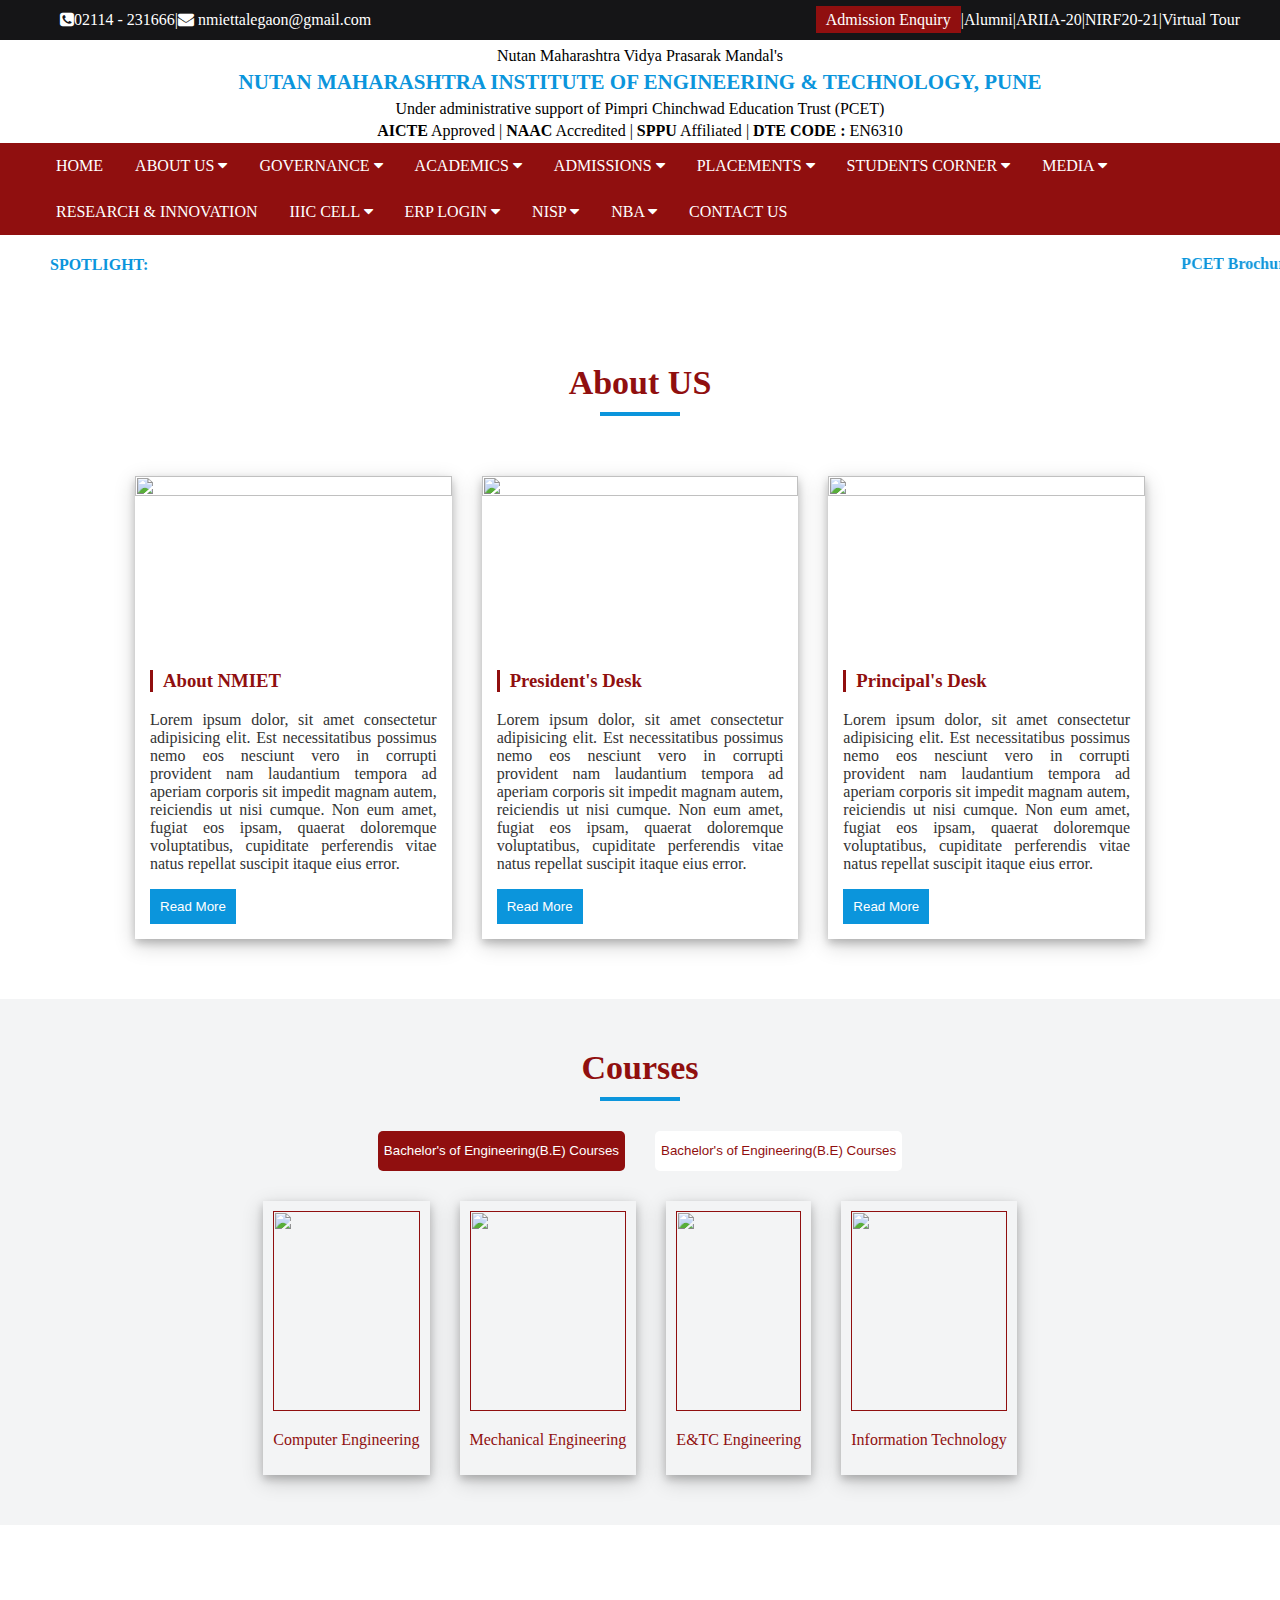
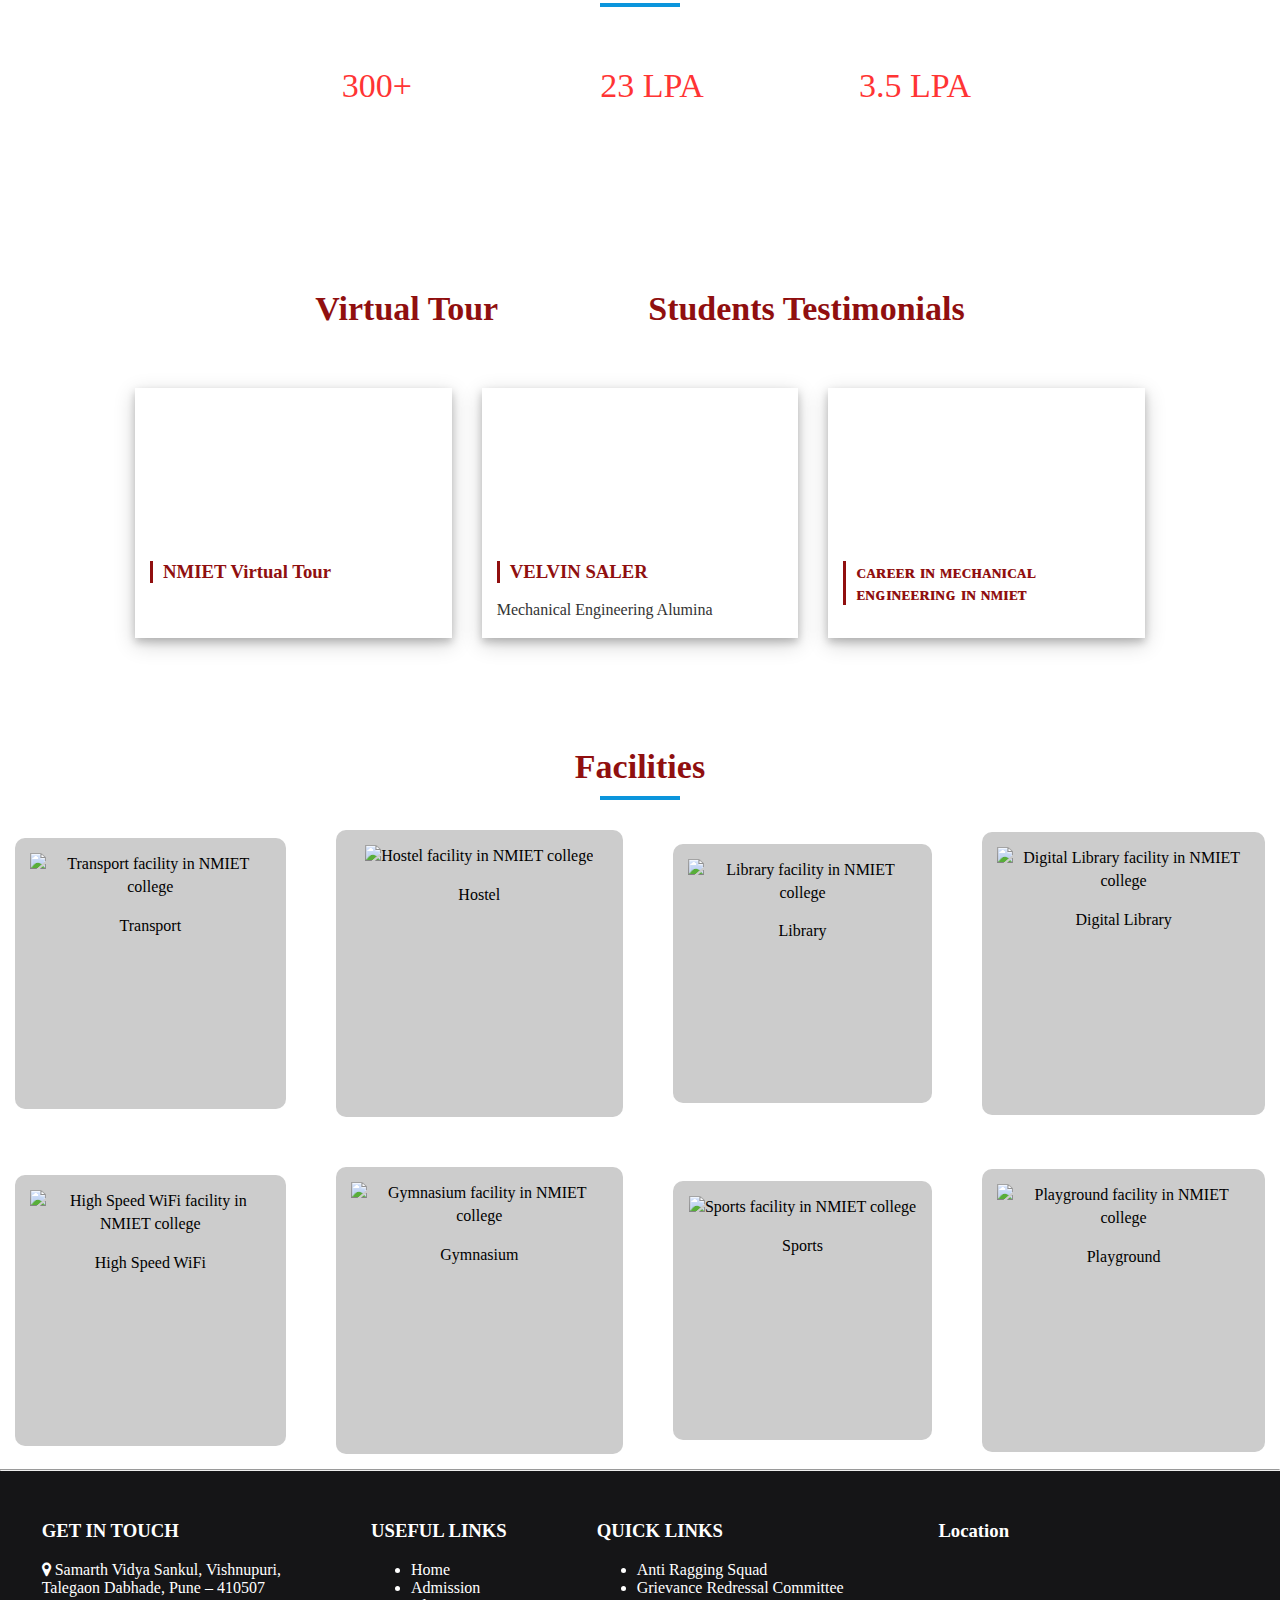
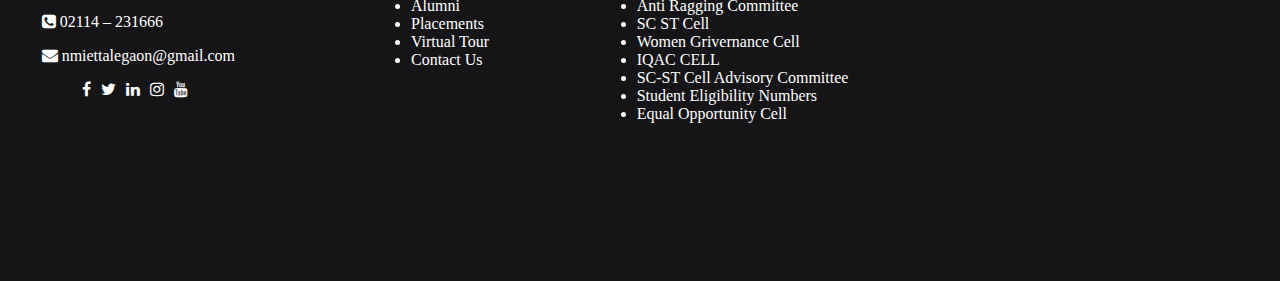
==== index.html @ 2143d123 "Update and rename NMIET.html to index.html" ====
<!DOCTYPE html>
<html lang="en">
<head>
    <meta charset="UTF-8">
    <meta name="viewport" content="width=device-width, initial-scale=1.0">
    <title>NMIET</title>
    <link rel="stylesheet" href="https://cdnjs.cloudflare.com/ajax/libs/font-awesome/4.7.0/css/font-awesome.min.css">
    <link rel="stylesheet" href="NMIET.css">
</head>
<body>
                    <!-- HEADER STRIP -->
    <!-- ---------------------------------------------- -->
    <header class="header">
        <div class="head_1">
            <a href="#"> <i class="fa fa-phone-square" style="font-size:16px"><span>02114 - 231666 </span>  </i> </a>
                    <span>| </span> 
            <a href="#"><i class="fa fa-envelope" style="font-size:16px"> <span> nmiettalegaon@gmail.com </span></i></a>
        </div>
        <div class="head_2" >
            <span><a href="#" class="blink"  style="font-size: 16px; ">Admission Enquiry  </a></span>
                        <span>|</span>
            <a class="link" href="#" style="font-size: 16px;">   Alumni</a>
                        <span>|</span>
            <a class="link" href="#" style="font-size: 16px;">  ARIIA-20 </a>
                        <span>|</span>
            <a class="link" href="#" style="font-size: 16px;">  NIRF20-21 </a>
                        <span>|</span>
            <a class="link" href="#" style="font-size: 16px;">  Virtual Tour</a>
        </div>
    
    </header>

                    <!-- HEAD CONTAINER -->
    <!-- ------------------------------------------- -->
    <div class="container">
        <div class="logo_1">
            <a href="#"><img src="images/nmiet_logo_1.jpg" alt=""></a>
        </div>

        <div class="content" align="center">
            <div>
                <span class="span1">Nutan Maharashtra Vidya Prasarak Mandal's</span>
            </div>
            
            <div>
                <span class="span2">NUTAN MAHARASHTRA INSTITUTE OF ENGINEERING & TECHNOLOGY, PUNE</span>
            </div>
           
            <div>
                <span class="span3">Under administrative support of Pimpri Chinchwad Education Trust (PCET)</span>
            </div>
            <div class="span4">
                <span><strong>AICTE</strong> Approved</span> | <span><strong>NAAC</strong> Accredited</span> | <span><strong>SPPU</strong> Affiliated</span> | <span><strong>DTE CODE :</strong> EN6310</span>
            </div>
        </div>
        <div class="logo_2">
            <a href="#"><img src="images/nmiet_logo_2.jpg" alt=""></a>
        </div>
    </div>

                    <!-- NAVBAR -->
    <!-- ------------------------------------------ -->
    <div class="navbar">
        <a href="#">HOME</a>
        <div class="dropdown">
            <button class="dropbtn">ABOUT US
                <i class=" fa fa-caret-down"></i>
            </button>

            <div class="dropdown-content">
                <a href="#">VISION & MISSION</a>
                <a href="#">NMVPM TRUST</a>
                <a href="#">PCET TRUST</a>
                <a href="#">AWARDS</a>
            </div>
        </div>

        <div class="dropdown">
            <button class="dropbtn">GOVERNANCE
                <i class=" fa fa-caret-down"></i>
            </button>

            <div class="dropdown-content">
                <a href="#">GOVERNING COUNCIL</a>
                <a href="#">EXECUTIVE COMMITTEE</a>
                <a href="#">STUDENT GRIEVANCE FORM</a>
                <a href="#">MANDATORY DISCLOSURE</a>
                <a href="#">BALANCE SHEET</a>
                <a href="#">GRIEVANCE REDRESSAL COMMITTEE</a>
                <a href="#">WOMEN GRIEVANCE REDRESSAL COMMITTEE</a>
                <a href="#">ANTI RAGGING SQUAD</a>
                <a href="#">SC ST CELL</a>
                <a href="#">INTERNAL COMPLAINT COMMITTE</a>
            </div>
        </div>


        <div class="dropdown">
            <button class="dropbtn">ACADEMICS
                <i class=" fa fa-caret-down"></i>
            </button>

            <div class="dropdown-content">
                <a href="#">FIRST YEAR ENGINEERING</a>
                <a href="#">COMPUTER ENGINEERING</a>
                <a href="#">ELECTRONICS & TELECOMMUNICATION ENGINEERING</a>
                <a href="#">INFORMATION TECHNOLOGY ENGINEERING</a>
                <a href="#">MECHANICAL ENGINEERING</a>
                <a href="#">B.VOC COURSES</a>
                <a href="#">PROGRAM OUTCOME</a>
            </div>
        </div>

        <div class="dropdown">
            <button class="dropbtn">ADMISSIONS
                <i class=" fa fa-caret-down"></i>
            </button>

            <div class="dropdown-content">
                <a href="#">ADMISSION NOTIFICATION 23-24</a>
                <a href="#">COURSES OFFERED</a>
                <a href="#">ELIGIBILITY CRITERIA</a>
                <a href="#">FEE STRUCTURE</a>
                <a href="#">CUT OFF</a>
                <a href="#">DOCUMENT REQUIRED</a>
            </div>
        </div>

        <div class="dropdown">
            <button class="dropbtn">PLACEMENTS
                <i class=" fa fa-caret-down"></i>
            </button>

            <div class="dropdown-content">
                <a href="#">PCET'S & NUTAN'S CENTRAL T & P CELL</a>
                <a href="#">TPO DESK</a>
                <a href="#">TRAINING</a>
                <a href="#">PLACEMENT STATICS</a>
                <a href="#">INDUSTRY REQUIREMENTS FORM</a>
                <a href="#">PLACED STUDENTS</a>
                <a href="#">CAMPUS PLACEMENTS DRIVE</a>
                <a href="#">OUR RECRUTERS</a>
            </div>
        </div>





        <div class="dropdown">
            <button class="dropbtn">STUDENTS CORNER
                <i class=" fa fa-caret-down"></i>
            </button>

            <div class="dropdown-content">
                <a href="#">LIBRARY</a>
            </div>
        </div>

        
        <div class="dropdown">
            <button class="dropbtn">MEDIA
                <i class=" fa fa-caret-down"></i>
            </button>

            <div class="dropdown-content">
                <a href="#">NEWSPAPER</a>
                <a href="#">YOUTUBE</a>
            </div>
        </div>
        
        <a href="#">RESEARCH & INNOVATION</a>

        <div class="dropdown">
            <button class="dropbtn">IIIC CELL
                <i class=" fa fa-caret-down"></i>
            </button>

            <div class="dropdown-content">
                <a href="#">III PANEL</a>
                <a href="#">MoU Drafts</a>
                <a href="#">OUR ASSOCIATES</a>
                <a href="#">III ACTIVITIES</a>
                <a href="#">PROJECTS AT INDUSTRY</a>
                <a href="#">INNOVATION AND BEST PRACTICES</a>
            </div>
        </div>
        <div class="dropdown">
            <button class="dropbtn">ERP LOGIN
                <i class=" fa fa-caret-down"></i>
            </button>

            <div class="dropdown-content">
                <a href="#">STUDENTS</a>
                <a href="#">STAFF</a>
            </div>
        </div>

        <div class="dropdown">
            <button class="dropbtn">NISP
                <i class=" fa fa-caret-down"></i>
            </button>

            <div class="dropdown-content">
                <a href="#">NISP COMMITTEE</a>
                <a href="#">NISP NOTIFICATION</a>
                <a href="#">NISP POLICY MANUAl</a>
                <a href="#">NISP MINUTES OF MEETING</a>
            </div>
        </div>
        
        <div class="dropdown">
            <button class="dropbtn">NBA
                <i class=" fa fa-caret-down"></i>
            </button>

            <div class="dropdown-content">
                <a href="#">CDC MEMBERS</a>
                <a href="#">G</a>
                <a href="#">CDC ATR</a>
                <a href="#">IQAC MOM</a>
                <a href="#">GB ATR</a>
            </div>
        </div>


        <a href="#">CONTACT US</a>
    </div>

                 <!-- MARQUEE SPOTLIGHT -->
<!-- --------------------------------------------- -->

    <div style="display: flex; background-color :white">
        <p>
            <h4 style="color:#0B95DC ; padding-left: 50px;">SPOTLIGHT: </h4>


            <marquee  style="padding-top: 20px; padding-right: 50px;" behavior="scroll" direction="left" onmouseover="this.stop();" onmouseout="this.start();"><a href="#instruct" style=" font-size: medium; text-decoration: none ;color: #0B95DC">        
                <a href="https://www.nmiet.edu.in/pdf/PCET-Brochure-2023-24.pdf" target="_blank"><strong>PCET Brochure</strong></a>
                &nbsp;&nbsp;&nbsp;&nbsp;&nbsp;&nbsp;&nbsp;&nbsp;&nbsp;&nbsp;

                <a href="https://web.classplusapp.com/newApp/login" target="_blank"><strong>PCET's NMIET MOCK CET</strong></a>
                &nbsp;&nbsp;&nbsp;&nbsp;&nbsp;&nbsp;&nbsp;&nbsp;&nbsp;&nbsp;

                <a href="https://www.nmiet.edu.in/images/techfiesta-2022-23.jpg" target="_blank"><strong>TECH-FIESTA 2K23 EVENT </strong></a>
                &nbsp;&nbsp;&nbsp;&nbsp;&nbsp;&nbsp;&nbsp;&nbsp;&nbsp;&nbsp;

                <a href="https://www.nmiet.edu.in/images/harshal-patil.png" target="_blank"><strong>Heartily Congratulations to Mr.Harshal Patil for being selected in German University for Masters </strong></a>
                &nbsp;&nbsp;&nbsp;&nbsp;&nbsp;&nbsp;&nbsp;&nbsp;&nbsp;&nbsp;

                <a href="https://www.nmiet.edu.in/images/National-level-Project-Competition-TECHCULT-2022.jpg" target="_blank"><strong>An Offline National level Project Competition TECHCULT 2022</strong></a>
                &nbsp;&nbsp;&nbsp;&nbsp;&nbsp;&nbsp;&nbsp;&nbsp;&nbsp;&nbsp;

                <a href="https://www.nmiet.edu.in/images/TECH-MANTHAN-2022.jpg" target="_blank"><strong>TECH-MANTHAN 2022 (Industry Institute Interaction Meet)</strong></a>

            
            </marquee>

        </p>
    </div>

                <!-- IMAGES SLIDER -->
<!-- -------------------------------------------------------- -->

    <div class="images">
        <img src="images/nmiet-slider-img-1.webp" alt="">
    </div>

                <!-- ABOUT US -->
<!-- -------------------------------------------------------- -->     

    <div class="about_us">
        <div class="title">
            <div class="heading">
                <b>About US</b>
            </div>
            <div class="border_bottom">
                <span></span>
            </div>
        </div>

        <div class="about_containers">
            <div class="cards">
                <div class="image">
                    <img src="images/nmiet-slider-img-1.webp" alt="">
                    <div class="text" >
                        <div class="heading">
                            <h3>About NMIET</h3>
                        </div>
                            
                        <p>Lorem ipsum dolor, sit amet consectetur adipisicing elit. Est necessitatibus possimus nemo eos nesciunt vero in corrupti provident nam laudantium tempora ad aperiam corporis sit impedit magnam autem, reiciendis ut nisi cumque. Non eum amet, fugiat eos ipsam, quaerat doloremque voluptatibus, cupiditate perferendis vitae natus repellat suscipit itaque eius error.</p>
                        <button>Read More</button>
                    </div>
                </div>

                <div class="image">
                    <img src="images/nmiet-president.jpg" alt="">
                    <div class="text"">
                        <div class="heading">
                            <h3>President's Desk</h3>
                        </div>
                            
                        <p>Lorem ipsum dolor, sit amet consectetur adipisicing elit. Est necessitatibus possimus nemo eos nesciunt vero in corrupti provident nam laudantium tempora ad aperiam corporis sit impedit magnam autem, reiciendis ut nisi cumque. Non eum amet, fugiat eos ipsam, quaerat doloremque voluptatibus, cupiditate perferendis vitae natus repellat suscipit itaque eius error.</p>
                        <button>Read More</button>
                    </div>               
                </div>

                <div class="image">
                    <img src="images/nmietprincipal.jpeg" alt="">
                    <div class="text" >
                        <div class="heading">
                            <h3>Principal's Desk</h3>
                        </div>
                            
                        <p>Lorem ipsum dolor, sit amet consectetur adipisicing elit. Est necessitatibus possimus nemo eos nesciunt vero in corrupti provident nam laudantium tempora ad aperiam corporis sit impedit magnam autem, reiciendis ut nisi cumque. Non eum amet, fugiat eos ipsam, quaerat doloremque voluptatibus, cupiditate perferendis vitae natus repellat suscipit itaque eius error.</p>
                        <button>Read More</button>
                    </div>            
                </div>
            </div>

        </div>

    </div>


        <!-- COURSES -->
<!-- -------------------------------------------- -->
    <div class="courses">
        <div class="title">
            <b>Courses</b>
        </div>
        <div class="border_bottom">
            <span></span>
        </div>
        <div class="button">
            <button class="button_1">Bachelor's of Engineering(B.E) Courses</button>
            <button class="button_2">Bachelor's of Engineering(B.E) Courses</button>
        </div>
        <div class="cards">
            <a href="" class="hover">
                <div class="text" align="center">
                    <img src="images/computer-icon.png" alt="">
                    <p>Computer Engineering</p>
                </div>
            </a>
            <a href="" class="hover">
                <div class="text" align="center">
                    <img src="images/2-mechanical-icon.png" alt="">
                    <p>Mechanical Engineering</p>
                </div>
            </a>
            <a href="" class="hover">
                <div class="text" align="center">
                    <img src="images/3-electronic-icon.png" alt="">
                    <p>E&TC Engineering </p>
                </div>
            </a>
            <a href="" class="hover">
                <div class="text" align="center">
                    <img src="images/4-information-icon.png" alt="">
                    <p>Information Technology</p>
                </div>
            </a>
        </div>
    </div>

<!-- PLACEMENT HIGHLIGHTS -->
    <div class="placement_high">
        
        <div class="title">
            <b>Placement Highlights</b>
        </div>
        <div class="border_bottom">
            <span></span>
        </div>
        <div class="cards">
            <div class="text" align="center">
                <header>300+</header>
                <p class="elaborate">Companies Visiting</p>
            </div>
            <div class="text" align="center">
                <header>23 LPA</header>
                <p class="elaborate">Highest Package</p>
            </div>
            <div class="text" align="center">
                <header>3.5 LPA</header>
                <p class="elaborate">Average Package</p>
            </div>
        </div>
    </div>

                <!-- TESTIMONIALS -->
<!-- -------------------------------------------------------- -->
    <div class="testimonials">
        <div class="head">
            <div class="title">
                <b>Virtual Tour</b>
            </div>
            <div class="title">
                <b>Students Testimonials</b>
            </div>
        </div>
    </div>

    <div class="test">
        <div class="about_containers">
            <div class="cards">
                <div class="image">
                    <iframe  src="https://www.youtube.com/embed/1NNucKwD9V4?si=ZCM3s6pSUTOWd6iO" title="YouTube video player" frameborder="0" allow="accelerometer; autoplay; clipboard-write; encrypted-media; gyroscope; picture-in-picture; web-share" allowfullscreen></iframe>
                    <div class="text">
                        <div class="heading">
                            <h3>NMIET Virtual Tour</h3>
                        </div>
                        <p> </p>
                    </div>
                </div>

                <div class="image">
                    <iframe  src="https://www.youtube.com/embed/1hKJH0PI90c?si=L-hlCdPHYJnVX1Yk" title="YouTube video player" frameborder="0" allow="accelerometer; autoplay; clipboard-write; encrypted-media; gyroscope; picture-in-picture; web-share" allowfullscreen></iframe>
                    <div class="text">
                        <div class="heading">
                            <h3>VELVIN SALER</h3>
                        </div>
                        
                        <p>Mechanical Engineering Alumina</p>
                    </div>               
                </div>

                <div class="image">
                    <iframe src="https://www.youtube.com/embed/WYD8uUyYRro?si=te3_QXjr8Thac1MV" title="YouTube video player" frameborder="0" allow="accelerometer; autoplay; clipboard-write; encrypted-media; gyroscope; picture-in-picture; web-share" allowfullscreen></iframe>
                    <div class="text">
                        <div class="heading">
                            <h3>ᴄᴀʀᴇᴇʀ ɪɴ ᴍᴇᴄʜᴀɴɪᴄᴀʟ ᴇɴɢɪɴᴇᴇʀɪɴɢ ɪɴ ɴᴍɪᴇᴛ</h3>
                        </div>
                    </div>            
                </div>
            </div>

        
    </div>



        <!-- FACILITIES -->
<!-- ----------------------------------------------------- -->
    <div class="facilities">
        <div class="title">
            <b>Facilities</b>
        </div>
        <div class="border_bottom">
            <span></span>
        </div>

        <div class="container">
            <div class="cards" align="center">
                <div class="text">
                    <img src="images/transportation_icon.png" class="img-responsive padd15" width="160px" height="160px" alt="Transport facility in NMIET college">
                    <p class="heading_h3h">Transport</p>
                </div>
            </div>
            <div class="cards" align="center">
                <div class="text">
                    <img src="images/hostel_icon.png" class="img-responsive padd15" width="160px" height="160px" alt="Hostel facility in NMIET college">
                    <p class="heading_h3h">Hostel</p>
                </div>
            </div>
            <div class="cards" align="center">
                <div class="text">
                    <img src="images/library_icon.png" class="img-responsive padd15" width="160px" height="160px" alt="Library facility in NMIET college">
                    <p class="heading_h3h">Library</p>
                </div>
            </div>
            <div class="cards" align="center">
                <div class="text">
                    <img src="images/digital_library_icon.png" class="img-responsive padd15" width="160px" height="160px" alt="Digital Library facility in NMIET college">
                    <p class="heading_h3h">Digital Library</p>
                </div>
            </div>
            <div class="cards" align="center">
                <div class="text">
                    <img src="images/high_speed_wifi_icon.png" class="img-responsive padd15" width="160px" height="160px" alt="High Speed WiFi facility in NMIET college">
                    <p class="heading_h3h">High Speed WiFi</p>
                </div>
            </div>
            <div class="cards" align="center">
                <div class="text">
                    <img src="images/gymnasium_icon.png" class="img-responsive padd15" width="160px" height="160px" alt="Gymnasium facility in NMIET college">
                    <p class="heading_h3h">Gymnasium</p>
                </div>
            </div>
            <div class="cards" align="center">
                <div class="text">
                    <img src="images/sports_icon.png" class="img-responsive padd15" width="160px" height="160px" alt="Sports facility in NMIET college">
                    <p class="heading_h3h">Sports</p>
                </div>
            </div>
            <div class="cards" align="center">
                <div class="text">
                    <img src="images/playground_icon.png" class="img-responsive padd15" width="160px" height="160px" alt="Playground facility in NMIET college">
                    <p class="heading_h3h">Playground</p>
                </div>
            </div>
        </div>
    </div>

    <hr class="divider">

<!-- ----------------------------------------------- -->
        <!-- LINKS -->
<!-- ----------------------------------------------- -->

<!-- <div class="footer_strip"></div> -->
	<!-- <footer> -->
		<div class="footer_container">
			<div class="row">			
								
				<div class="col">
					<h3 class="heading_h3">GET IN TOUCH</h3>
					<p><span class="fas fa map marker alt">	&#xf041;</span> Samarth Vidya Sankul, Vishnupuri, <br> Talegaon Dabhade, Pune – 410507</p>
					<p><span class="fa fa fa-phone-square"></span> <a href="tel:+91-7424080910">02114 – 231666</a></p>
					<p><span class="fa fa fa-envelope"></span> <a href="mailto:nmiettalegaon@gmail.com">nmiettalegaon@gmail.com</a></p>
					
					<ul class="social-network ">						
                        <li><a href="https://www.facebook.com/NMIETTalegaon/" target="_blank" class="icoFacebook title="Facebook"><i class="fa fa-facebook-f"></i></a></li>
                        <li><a href="https://twitter.com/NmietP" target="_blank" class="icoTwitter" title="Twitter"><i class="fa fa-twitter"></i></a></li>
                        <li><a href="https://www.linkedin.com/company/pcet-nmiet/" target="_blank" class="icoLinkedin" title="Linkedin"><i class="fa fa-linkedin"></i></a></li>
                        <li><a href="https://www.instagram.com/nmietpune/" target="_blank" class="icoInstagram" title="Instagram"><i class="fa fa-instagram"></i></a></li>
                        <li><a href="https://www.youtube.com/channel/UCXlPFjRcq1CM5J_A0hp50-A" target="_blank" class="icoYoutube" title="Youtube"><i class="fa fa-youtube"></i></a></li>
                    </ul>
				</div>
				<div class="col">
					<h3 class="heading_h3">USEFUL LINKS</h3>
					<ul>
						<li><a href="https://www.nmiet.edu.in/index.php">Home</a></li>
						<li><a href="https://www.nmiet.edu.in/admission/ug.php">Admission</a></li>
						<li><a href="https://www.nmiet.edu.in/alumni.php">Alumni</a></li>
						<li><a href="https://www.nmiet.edu.in/placement/placement.php">Placements</a></li>
						<li><a href="https://www.youtube.com/watch?v=1NNucKwD9V4" target="_blank">Virtual Tour</a></li>
						<li><a href="https://www.nmiet.edu.in/contact-us.php">Contact Us</a></li>
					</ul>
				</div>
				<div class="col">
					<h3 class="heading_h3">QUICK LINKS</h3>
					<ul>
						<li><a href="#" target="_blank">Anti Ragging Squad</a></li>						
						<li><a href="#" target="_blank">Grievance Redressal Committee</a></li>
						<li><a href="#" target="_blank">Anti Ragging Committee</a></li>
						<li><a href="#" target="_blank">SC ST Cell</a></li>
						<li><a href="#" target="_blank"> Women Grivernance Cell </a></li>
						<li><a href="#" target="_blank">IQAC CELL</a></li>
						<li><a href="#" target="_blank">SC-ST Cell Advisory Committee</a></li>
						<li><a href="#">Student Eligibility Numbers</a></li>
						<li><a href="#" target="_blank">Equal Opportunity Cell</a></li>
					</ul>
				</div>
				<div class="col">
					<h3 class="heading_h3">Location</h3>
					<iframe class="nmiet_map" src="https://www.google.com/maps/embed?pb=!1m18!1m12!1m3!1d3778.5534730019212!2d73.66271031427098!3d18.728799067662283!2m3!1f0!2f0!3f0!3m2!1i1024!2i768!4f13.1!3m3!1m2!1s0x3bc2b1e57875abcb%3A0x85bc84b6ed5990da!2sNutan+Maharashtra+Institute+of+Engineering+and+Technology!5e0!3m2!1sen!2sin!4v1527485356669" allowfullscreen="" aria-hidden="false" tabindex="0" width="100%" height="190px" frameborder="0"></iframe>
				</div>
			
			</div>
		</div>

    <footer>

    </footer>
</body>
</html>
---- NMIET.css ----
body{
    font-family: Cambria, Cochin, Georgia, Times, 'Times New Roman', serif;
    margin: 0;
    /* line-height: 1.42857143; */
}



        /* HEADER STRIP */
/* ------------------------------- */
.header{
    display: flex;
    justify-content: space-between;
    background: #151517;
    height: 40px;
    width: 100%;
    align-items: center; 
    /* padding-left: 115px;
    padding-right: 115px; */
    /* border-box: ; */
    color: white;
}

.head_1{
    display: flex;
    padding-left: 60px;
    /* gap: 5px; */
    /* justify-content: flex-start;
    align-items: flex-start; */
}
.head_1 a{
    text-decoration: none;
    color: white;
}
.head_2{
    display: flex;
    /* justify-content: flex-end;

    align-items: flex-end; */
    padding-right: 40px;
}
.blink {
    animation: blinker 1s step-start infinite;
    background-color: #900F0F;
    padding:5px 10px;
    font-family: Cambria, Cochin, Georgia, Times, 'Times New Roman', serif;
    font-size: 15px;
}
@keyframes blinker {
    50% {
        opacity: 0;
    }
}
.head_2 a{
    text-decoration: none;
    color: white;
}

header a:hover{
    text-decoration: underline;
    color:  #0B95DC;
}




        /* CONTAINER */
/* ----------------------- */
.container{
    display: flex;
    flex-wrap:  nowrap;
    padding-right: 15px;
    padding-left:15px;
    margin-right: auto;
    margin-left: auto;
    align-items: center;
    justify-content: center;
    line-height: 1.42;
    /* width: 1170px; */
}

.logo_1 img{
    width:200px;
    height: auto;
    justify-content: flex-start;
    padding: 20px;
} 
.logo_2 img{
    width: 200px;
    height: auto;
    justify-content: flex-end;
    padding: 20px;

} 

.content{
    padding-top: 5px;
}

.span2 {
    color: #0B95DC;
    font-weight: bold;
    font-size: 21px;
    padding: 3px 0px;
}



        /* NAVBAR */
/* ----------------------- */

.navbar{
    overflow: hidden;
    background-color: #900F0F;
    padding: 0px 40px;
    /* align-items: center; */
}

.navbar a{
    float:left ;
    font-size:16px;
    text-align: center;
    padding: 14px 16px;
    text-decoration: none;
    color: white;
}

.dropdown{
    float: left;
    overflow: hidden;
}

.dropdown .dropbtn{
    font-size: 16px;  
    border: none;
    outline: none;
    color: white;
    padding: 14px 16px;
    background-color:#900F0F ;
    font-family: inherit;
    margin: 0;
}

.navbar a:hover , .dropdown:hover .dropbtn{
    background-color: #0B95DC;
    cursor: pointer;
}

.dropdown-content{
    display: none;
    position: absolute;
    background-color: #900F0F;
    min-width: 160px;
    box-shadow: 0px 8px 16px 0px rgba(0,0,0,0.2);
    z-index: 1; 
}

.dropdown-content a{
    float: none;
    color:white;
    padding: 12px 16px;
    text-decoration: none;
    display: block;
    text-align: left;
}

.dropdown:hover .dropdown-content{
    display:block;
}



/* ------------------------------------ */
        /* MARQUEE SPOTLIGHT */
/* ------------------------------------ */
marquee a{
    text-decoration: none;
    color: #0B95DC;
}



/* ----------------------------------- */
        /* IMAGES SLIDER */
/* ----------------------------------- */

.images img{
    width: 100%;
}

/* ------------------------------------ */
        /* ABOUT US */
/* ------------------------------------ */
.about _us{
    justify-content: center;
}


.about_us .text button{     
    /* read more button */
    border: none;
    color:white;
    background: #0B95DC;
    padding:10px;       
}

.about_us .title,.courses .title, .testimonials .title , .facilities .title {
    text-align: center;
    color: #900F0F;
    font-size: 34px;
    margin-top: 50px;
    
}

/* .about_us .title .heading{

     border-bottom: 3px solid #900F0F; 
} */

/* .about_containers {
     width: 1170px; 

}
*/

.about_containers .cards{
    display: flex;
    justify-content: center ;
    align-items: center;
    gap: 30px;
    padding-top: 60px;
    padding-bottom: 60px;
  
    padding-left: 135px;
    padding-right: 135px;
}

.about_containers .image{
    width: 390px;
    /* padding-right: 15px;
    padding-left: 15px; */
    box-sizing: border-box;
    box-shadow: 0 4px 8px 0 rgba(0, 0, 0, 0.2), 0 6px 20px 0 rgba(0, 0, 0 , 0.19);
    overflow: hidden;
}

.image img{
    width:100%;
    aspect-ratio: 9/5;
} 

.image img:hover{
    scale:1.1;
    transition: 1s ease;
    cursor: pointer;
}

.image .text{
    padding-right: 15px;
    padding-left: 15px;
    padding-bottom: 15px;
}

.image .text h3{
    color: #900F0F;
    padding-left: 10px;
}

.image .text .heading{
    border-left: 3px solid #900F0F;
}

.image .text p{
    text-align: justify;
    color: #333;
}



/* COURSES*/
.courses{
    background-color: #f3f4f5;
    padding: 50px;
}

.courses .title{
    margin-top: 0px;
}

.courses .button{
    display: flex;
    gap: 30px;
    align-items: center;
    justify-content: center;
    /* width: 100px; */
    padding: 30px;
}
.courses .button .button_1{
    height: 40px;
    color: white;
    background: #900F0F;
    border: none;
    border-radius: 5px;
}
.courses .button .button_2{
    height: 40px;
    color: #900F0F;
    background-color: white;
    border: none;
    border-radius: 5px;
}



.courses .cards{
    display: flex;
    justify-content: center;
    align-items: center;
    gap: 30px;
}

.courses .cards .text{
    padding: 10px;
    background: #f3f4f5;
    height: auto;
    box-sizing: border-box;
    box-shadow: 0 4px 8px 0 rgba(0, 0, 0, 0.2), 0 6px 20px 0 rgba(0, 0, 0 , 0.19);
    
}

.courses .cards a{
    text-decoration: none;
    color: #900F0F;
    font-size:16px;
}

.courses .cards .text:hover{
    background: #ff3434;
    color: white;
    transition: 0.5s ease-in-out;
}


.courses .cards .text img{
    width: 100%;
    /* aspect-ratio: 4/3; */
    height:200px;
    /* padding: 10px; */
}



/* ------------------------------------- */
        /* PLACEMENT HIGHLIGHTS */
/* ------------------------------------- */

.placement_high{
    /* background-color: pink; */
    background: linear-gradient(0deg, rgba(0, 0, 0, 0.8), rgba(0, 0, 0, 0.8)),url(images/placement-bg.png) ;
    background-repeat: round;
    background-attachment: fixed;
    /* z-index: -1; */
    background-size: cover;
    /* opacity: 50%; */
    /* height: 200px; */
}
.placement_high .title{
    text-align: center;    
    color: white;
    font-size: 34px;
    padding-top: 30px;
}

.placement_high .cards{
    display: flex;
    justify-content: center;
    align-items: center;
    gap: 100px;
    margin: 30px;
    padding: 30px;
}


.placement_high .cards .text header{
    font-size: 34px;
    color: #ff3434;
    /* z-index: 1; */
}

.placement_high .cards .text  p{
    font-size: 24px;
    color: white;
}

/* ----------------------------------------- */
        /* TESTIMONIALS */
/* ----------------------------------------- */
.testimonials .head{
    display: flex;
    justify-content: center;
    align-items: center;
    gap: 150px;
}

.test .image{
    height: 250px;
   
}


/* ---------------------------------- */
        /* FACILITIES*/
/* ---------------------------------- */
/* .facilities .underline_1{
    width: 30px;
    border-bottom: 2px solid black;
    padding-bottom: -5px;
    line-height: 0.1;
}
.facilities .underline_2{
    width: 50px;
    border-bottom: 2px solid #0B95DC;
} */

.border_bottom{
    border-bottom: 2px solid #0B95DC;
    border-top: 2px solid#0B95DC;
    width: 80px;
    margin-left: auto;
    margin-right: auto;
    margin-top: 10px;
}

.facilities .container{
    display: grid;
    grid-template-columns: auto auto auto auto;
    gap: 50px;
    padding: 15px;
    margin-top: 15px;
}


.facilities .cards{
     /* box-sizing: border-box; */
    /* box-shadow: 0 4px 8px 0 rgba(0, 0, 0, 0.2), 0 6px 20px 0 rgba(0, 0, 0 , 0.19); */
    background-color: #ccc;
    border-radius: 10px;
    aspect-ratio: 1/1;

}

.facilities .text{
    padding: 15px;
}

.facilities .cards:hover{
    background: #ff3434;
    color: white;
    cursor: pointer;
}

.facilities .text h3{
    color: #900F0F;
}


/* -------------------------------- */
.divider{
    width: 3px solid #0B95DC ;
margin: 0px;    
}
/* -------------------------------- */
 

        /* LINKS */
/* ---------------------- */
/* .footer_strip{ */
    

.footer_container{
    background: #151517;
    color: white;
}

.footer_container a{
    text-decoration: none;
    color: white;
}
 
.footer_container a:hover{
    color: #0B95DC;
    text-decoration: underline;
}
    
.footer_container .row{
    display:flex;
    justify-content: center;
    align-items: center;
    gap: 30px;
}

.footer_container .row .col{
    height: 350px;
    padding: 30px;
}

.footer_container .row .col .social-network a{
    text-decoration: none;
    display: flex;

}
ul.social-network{
    list-style-type: none;
    display: flex;
    gap: 10px;
   
}

ul .social-network li{
    color: pink;
    padding: 10px;
}



 

/* MEDIA QUERIES */

@media only screen and (min-width:1000px) and (max-width:1200px){
    .container{
        /* flex-wrap: wrap; */
        width: 1000px;
    }

    .navbar{
        align-items: center;

    }
}

@media only screen and (max-width:1000px){
    .container{
        flex-direction: column;
        align-items: center;
    }

    .col li{
        font-size: small;
    }
}
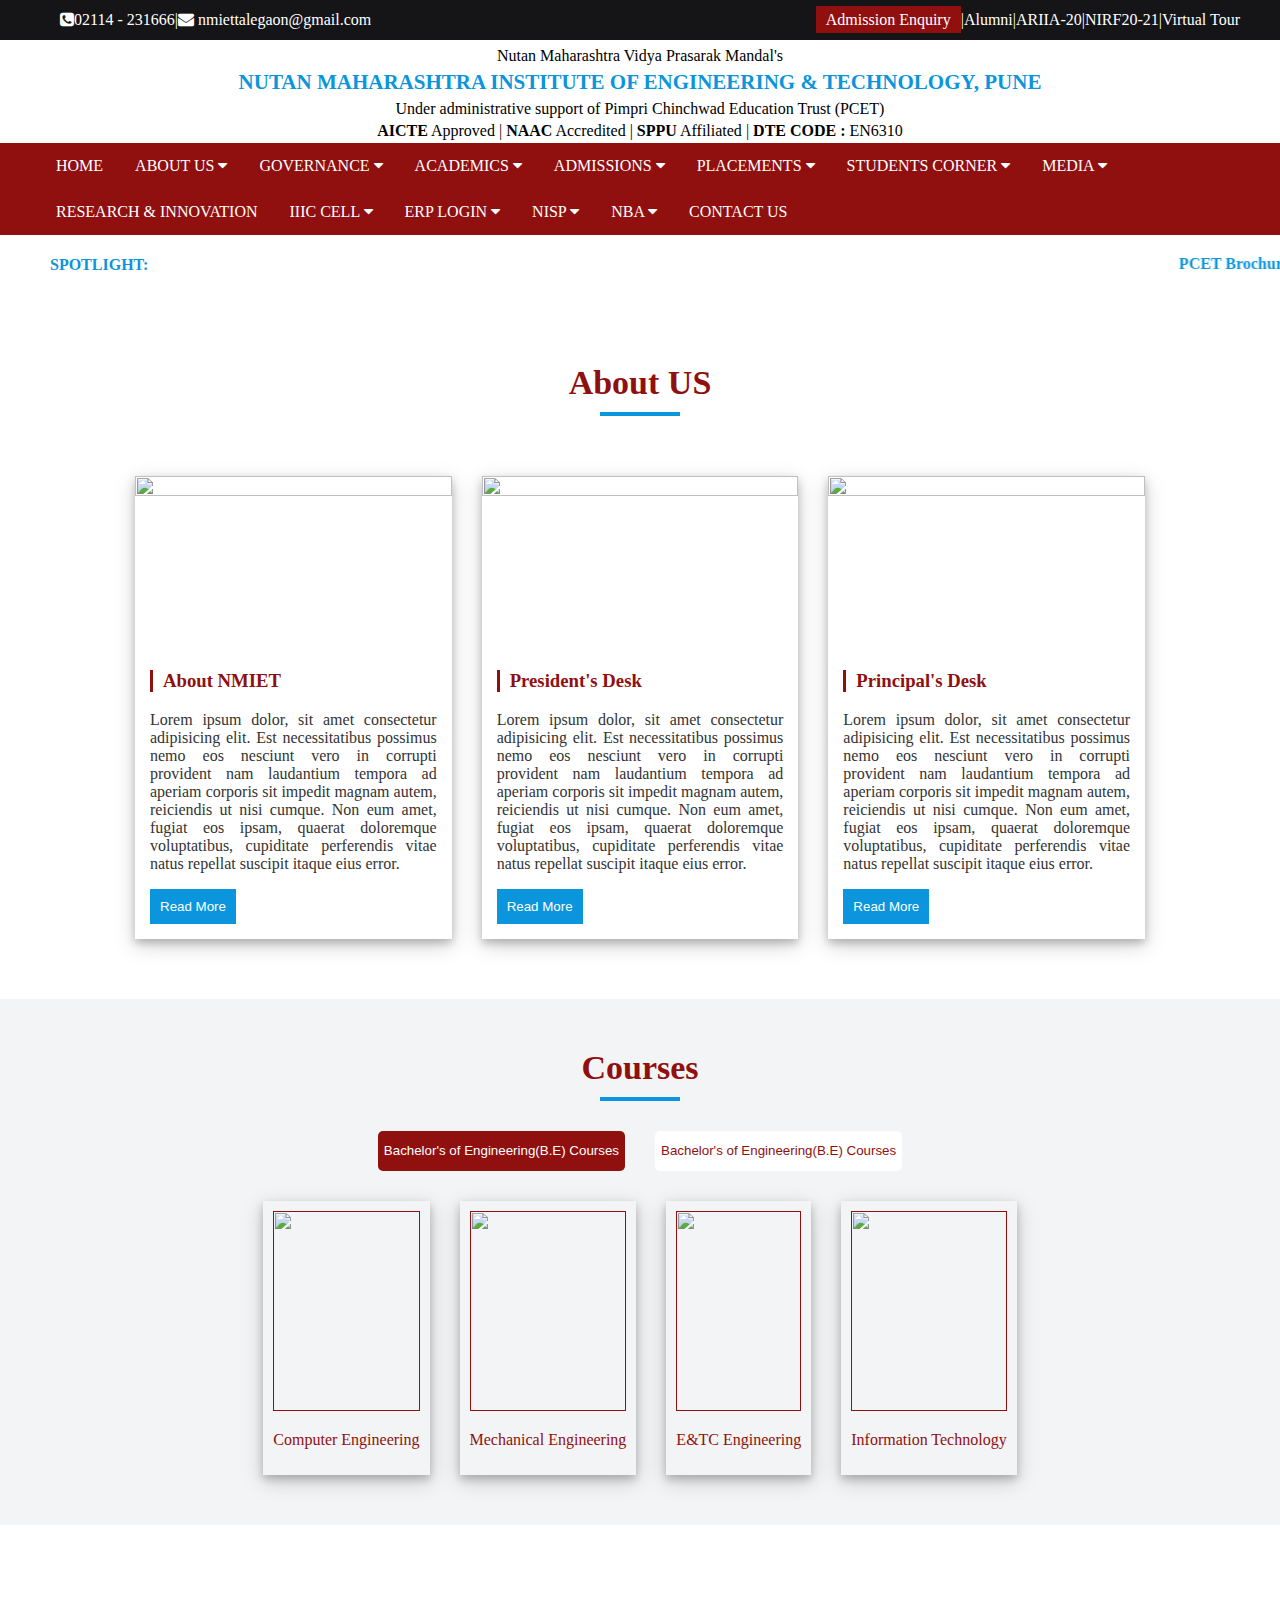
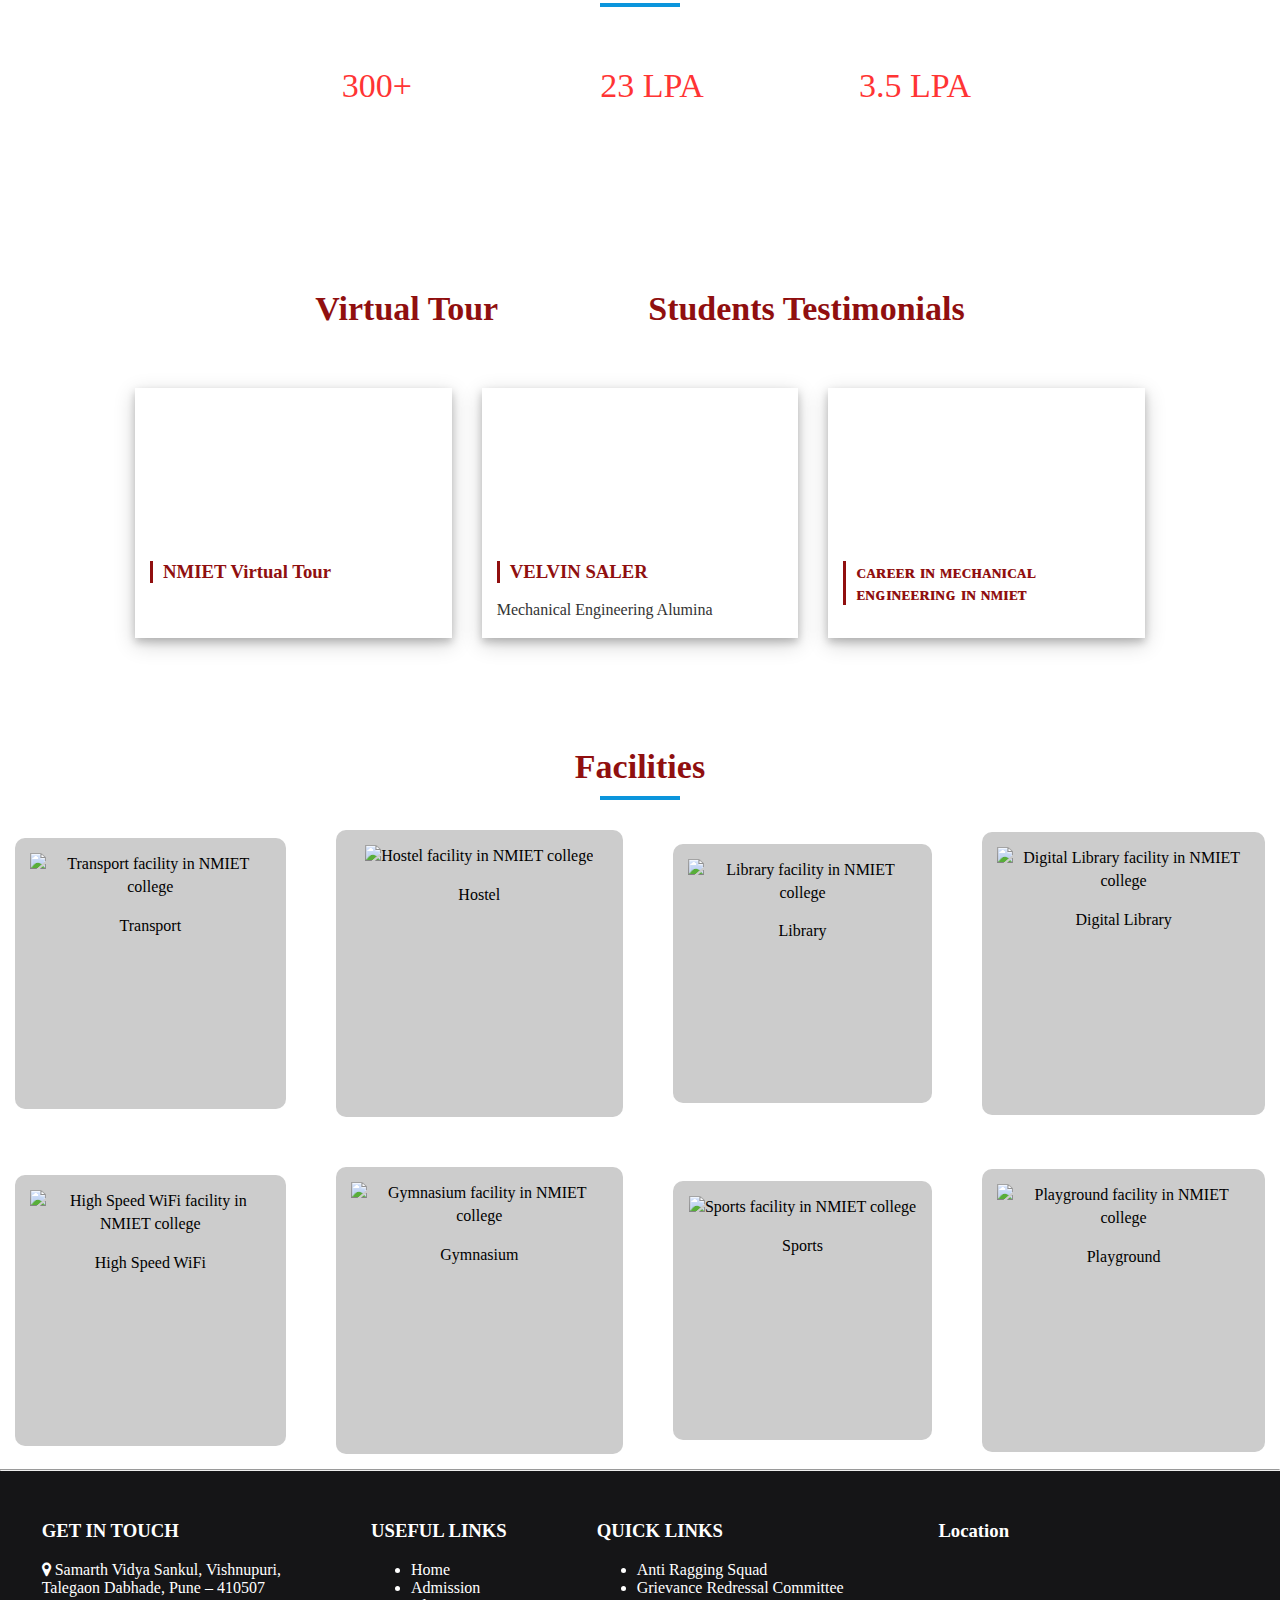
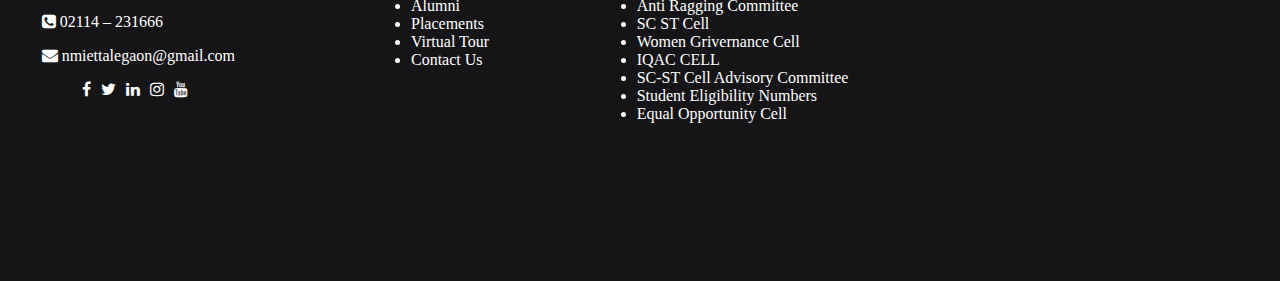
==== commit 106f7e32: "Update index.html" ====
--- a/index.html
+++ b/index.html
@@ -5,7 +5,7 @@
     <meta name="viewport" content="width=device-width, initial-scale=1.0">
     <title>NMIET</title>
     <link rel="stylesheet" href="https://cdnjs.cloudflare.com/ajax/libs/font-awesome/4.7.0/css/font-awesome.min.css">
-    <link rel="stylesheet" href="NMIET.css">
+    <link rel="stylesheet" href="index.css">
 </head>
 <body>
                     <!-- HEADER STRIP -->
--- a/index.css
+++ b/index.css
@@ -0,0 +1,562 @@
+body{
+    font-family: Cambria, Cochin, Georgia, Times, 'Times New Roman', serif;
+    margin: 0;
+    /* line-height: 1.42857143; */
+}
+
+
+
+        /* HEADER STRIP */
+/* ------------------------------- */
+.header{
+    display: flex;
+    justify-content: space-between;
+    background: #151517;
+    height: 40px;
+    width: 100%;
+    align-items: center; 
+    /* padding-left: 115px;
+    padding-right: 115px; */
+    /* border-box: ; */
+    color: white;
+}
+
+.head_1{
+    display: flex;
+    padding-left: 60px;
+    /* gap: 5px; */
+    /* justify-content: flex-start;
+    align-items: flex-start; */
+}
+.head_1 a{
+    text-decoration: none;
+    color: white;
+}
+.head_2{
+    display: flex;
+    /* justify-content: flex-end;
+
+    align-items: flex-end; */
+    padding-right: 40px;
+}
+.blink {
+    animation: blinker 1s step-start infinite;
+    background-color: #900F0F;
+    padding:5px 10px;
+    font-family: Cambria, Cochin, Georgia, Times, 'Times New Roman', serif;
+    font-size: 15px;
+}
+@keyframes blinker {
+    50% {
+        opacity: 0;
+    }
+}
+.head_2 a{
+    text-decoration: none;
+    color: white;
+}
+
+header a:hover{
+    text-decoration: underline;
+    color:  #0B95DC;
+}
+
+
+
+
+        /* CONTAINER */
+/* ----------------------- */
+.container{
+    display: flex;
+    flex-wrap:  nowrap;
+    padding-right: 15px;
+    padding-left:15px;
+    margin-right: auto;
+    margin-left: auto;
+    align-items: center;
+    justify-content: center;
+    line-height: 1.42;
+    /* width: 1170px; */
+}
+
+.logo_1 img{
+    width:200px;
+    height: auto;
+    justify-content: flex-start;
+    padding: 20px;
+} 
+.logo_2 img{
+    width: 200px;
+    height: auto;
+    justify-content: flex-end;
+    padding: 20px;
+
+} 
+
+.content{
+    padding-top: 5px;
+}
+
+.span2 {
+    color: #0B95DC;
+    font-weight: bold;
+    font-size: 21px;
+    padding: 3px 0px;
+}
+
+
+
+        /* NAVBAR */
+/* ----------------------- */
+
+.navbar{
+    overflow: hidden;
+    background-color: #900F0F;
+    padding: 0px 40px;
+    /* align-items: center; */
+}
+
+.navbar a{
+    float:left ;
+    font-size:16px;
+    text-align: center;
+    padding: 14px 16px;
+    text-decoration: none;
+    color: white;
+}
+
+.dropdown{
+    float: left;
+    overflow: hidden;
+}
+
+.dropdown .dropbtn{
+    font-size: 16px;  
+    border: none;
+    outline: none;
+    color: white;
+    padding: 14px 16px;
+    background-color:#900F0F ;
+    font-family: inherit;
+    margin: 0;
+}
+
+.navbar a:hover , .dropdown:hover .dropbtn{
+    background-color: #0B95DC;
+    cursor: pointer;
+}
+
+.dropdown-content{
+    display: none;
+    position: absolute;
+    background-color: #900F0F;
+    min-width: 160px;
+    box-shadow: 0px 8px 16px 0px rgba(0,0,0,0.2);
+    z-index: 1; 
+}
+
+.dropdown-content a{
+    float: none;
+    color:white;
+    padding: 12px 16px;
+    text-decoration: none;
+    display: block;
+    text-align: left;
+}
+
+.dropdown:hover .dropdown-content{
+    display:block;
+}
+
+
+
+/* ------------------------------------ */
+        /* MARQUEE SPOTLIGHT */
+/* ------------------------------------ */
+marquee a{
+    text-decoration: none;
+    color: #0B95DC;
+}
+
+
+
+/* ----------------------------------- */
+        /* IMAGES SLIDER */
+/* ----------------------------------- */
+
+.images img{
+    width: 100%;
+}
+
+/* ------------------------------------ */
+        /* ABOUT US */
+/* ------------------------------------ */
+.about _us{
+    justify-content: center;
+}
+
+
+.about_us .text button{     
+    /* read more button */
+    border: none;
+    color:white;
+    background: #0B95DC;
+    padding:10px;       
+}
+
+.about_us .title,.courses .title, .testimonials .title , .facilities .title {
+    text-align: center;
+    color: #900F0F;
+    font-size: 34px;
+    margin-top: 50px;
+    
+}
+
+/* .about_us .title .heading{
+
+     border-bottom: 3px solid #900F0F; 
+} */
+
+/* .about_containers {
+     width: 1170px; 
+
+}
+*/
+
+.about_containers .cards{
+    display: flex;
+    justify-content: center ;
+    align-items: center;
+    gap: 30px;
+    padding-top: 60px;
+    padding-bottom: 60px;
+  
+    padding-left: 135px;
+    padding-right: 135px;
+}
+
+.about_containers .image{
+    width: 390px;
+    /* padding-right: 15px;
+    padding-left: 15px; */
+    box-sizing: border-box;
+    box-shadow: 0 4px 8px 0 rgba(0, 0, 0, 0.2), 0 6px 20px 0 rgba(0, 0, 0 , 0.19);
+    overflow: hidden;
+}
+
+.image img{
+    width:100%;
+    aspect-ratio: 9/5;
+} 
+
+.image img:hover{
+    scale:1.1;
+    transition: 1s ease;
+    cursor: pointer;
+}
+
+.image .text{
+    padding-right: 15px;
+    padding-left: 15px;
+    padding-bottom: 15px;
+}
+
+.image .text h3{
+    color: #900F0F;
+    padding-left: 10px;
+}
+
+.image .text .heading{
+    border-left: 3px solid #900F0F;
+}
+
+.image .text p{
+    text-align: justify;
+    color: #333;
+}
+
+
+
+/* COURSES*/
+.courses{
+    background-color: #f3f4f5;
+    padding: 50px;
+}
+
+.courses .title{
+    margin-top: 0px;
+}
+
+.courses .button{
+    display: flex;
+    gap: 30px;
+    align-items: center;
+    justify-content: center;
+    /* width: 100px; */
+    padding: 30px;
+}
+.courses .button .button_1{
+    height: 40px;
+    color: white;
+    background: #900F0F;
+    border: none;
+    border-radius: 5px;
+}
+.courses .button .button_2{
+    height: 40px;
+    color: #900F0F;
+    background-color: white;
+    border: none;
+    border-radius: 5px;
+}
+
+
+
+.courses .cards{
+    display: flex;
+    justify-content: center;
+    align-items: center;
+    gap: 30px;
+}
+
+.courses .cards .text{
+    padding: 10px;
+    background: #f3f4f5;
+    height: auto;
+    box-sizing: border-box;
+    box-shadow: 0 4px 8px 0 rgba(0, 0, 0, 0.2), 0 6px 20px 0 rgba(0, 0, 0 , 0.19);
+    
+}
+
+.courses .cards a{
+    text-decoration: none;
+    color: #900F0F;
+    font-size:16px;
+}
+
+.courses .cards .text:hover{
+    background: #ff3434;
+    color: white;
+    transition: 0.5s ease-in-out;
+}
+
+
+.courses .cards .text img{
+    width: 100%;
+    /* aspect-ratio: 4/3; */
+    height:200px;
+    /* padding: 10px; */
+}
+
+
+
+/* ------------------------------------- */
+        /* PLACEMENT HIGHLIGHTS */
+/* ------------------------------------- */
+
+.placement_high{
+    /* background-color: pink; */
+    background: linear-gradient(0deg, rgba(0, 0, 0, 0.8), rgba(0, 0, 0, 0.8)),url(images/placement-bg.png) ;
+    background-repeat: round;
+    background-attachment: fixed;
+    /* z-index: -1; */
+    background-size: cover;
+    /* opacity: 50%; */
+    /* height: 200px; */
+}
+.placement_high .title{
+    text-align: center;    
+    color: white;
+    font-size: 34px;
+    padding-top: 30px;
+}
+
+.placement_high .cards{
+    display: flex;
+    justify-content: center;
+    align-items: center;
+    gap: 100px;
+    margin: 30px;
+    padding: 30px;
+}
+
+
+.placement_high .cards .text header{
+    font-size: 34px;
+    color: #ff3434;
+    /* z-index: 1; */
+}
+
+.placement_high .cards .text  p{
+    font-size: 24px;
+    color: white;
+}
+
+/* ----------------------------------------- */
+        /* TESTIMONIALS */
+/* ----------------------------------------- */
+.testimonials .head{
+    display: flex;
+    justify-content: center;
+    align-items: center;
+    gap: 150px;
+}
+
+.test .image{
+    height: 250px;
+   
+}
+
+
+/* ---------------------------------- */
+        /* FACILITIES*/
+/* ---------------------------------- */
+/* .facilities .underline_1{
+    width: 30px;
+    border-bottom: 2px solid black;
+    padding-bottom: -5px;
+    line-height: 0.1;
+}
+.facilities .underline_2{
+    width: 50px;
+    border-bottom: 2px solid #0B95DC;
+} */
+
+.border_bottom{
+    border-bottom: 2px solid #0B95DC;
+    border-top: 2px solid#0B95DC;
+    width: 80px;
+    margin-left: auto;
+    margin-right: auto;
+    margin-top: 10px;
+}
+
+.facilities .container{
+    display: grid;
+    grid-template-columns: auto auto auto auto;
+    gap: 50px;
+    padding: 15px;
+    margin-top: 15px;
+}
+
+
+.facilities .cards{
+     /* box-sizing: border-box; */
+    /* box-shadow: 0 4px 8px 0 rgba(0, 0, 0, 0.2), 0 6px 20px 0 rgba(0, 0, 0 , 0.19); */
+    background-color: #ccc;
+    border-radius: 10px;
+    aspect-ratio: 1/1;
+
+}
+
+.facilities .text{
+    padding: 15px;
+}
+
+.facilities .cards:hover{
+    background: #ff3434;
+    color: white;
+    cursor: pointer;
+}
+
+.facilities .text h3{
+    color: #900F0F;
+}
+
+
+/* -------------------------------- */
+.divider{
+    width: 3px solid #0B95DC ;
+margin: 0px;    
+}
+/* -------------------------------- */
+ 
+
+        /* LINKS */
+/* ---------------------- */
+/* .footer_strip{ */
+    
+
+.footer_container{
+    background: #151517;
+    color: white;
+}
+
+.footer_container a{
+    text-decoration: none;
+    color: white;
+}
+ 
+.footer_container a:hover{
+    color: #0B95DC;
+    text-decoration: underline;
+}
+    
+.footer_container .row{
+    display:flex;
+    justify-content: center;
+    align-items: center;
+    gap: 30px;
+}
+
+.footer_container .row .col{
+    height: 350px;
+    padding: 30px;
+}
+
+.footer_container .row .col .social-network a{
+    text-decoration: none;
+    display: flex;
+
+}
+ul.social-network{
+    list-style-type: none;
+    display: flex;
+    gap: 10px;
+   
+}
+
+ul .social-network li{
+    color: pink;
+    padding: 10px;
+}
+
+
+
+ 
+
+/* MEDIA QUERIES */
+
+@media only screen and (min-width:1000px) and (max-width:1200px){
+    .container{
+        /* flex-wrap: wrap; */
+        width: 1000px;
+    }
+
+    .navbar{
+        align-items: center;
+
+    }
+}
+
+@media only screen and (max-width:1000px){
+    .container{
+        flex-direction: column;
+        align-items: center;
+    }
+
+    .col li{
+        font-size: small;
+    }
+}
+
+
+
+
+
+
+
+
+
+
+
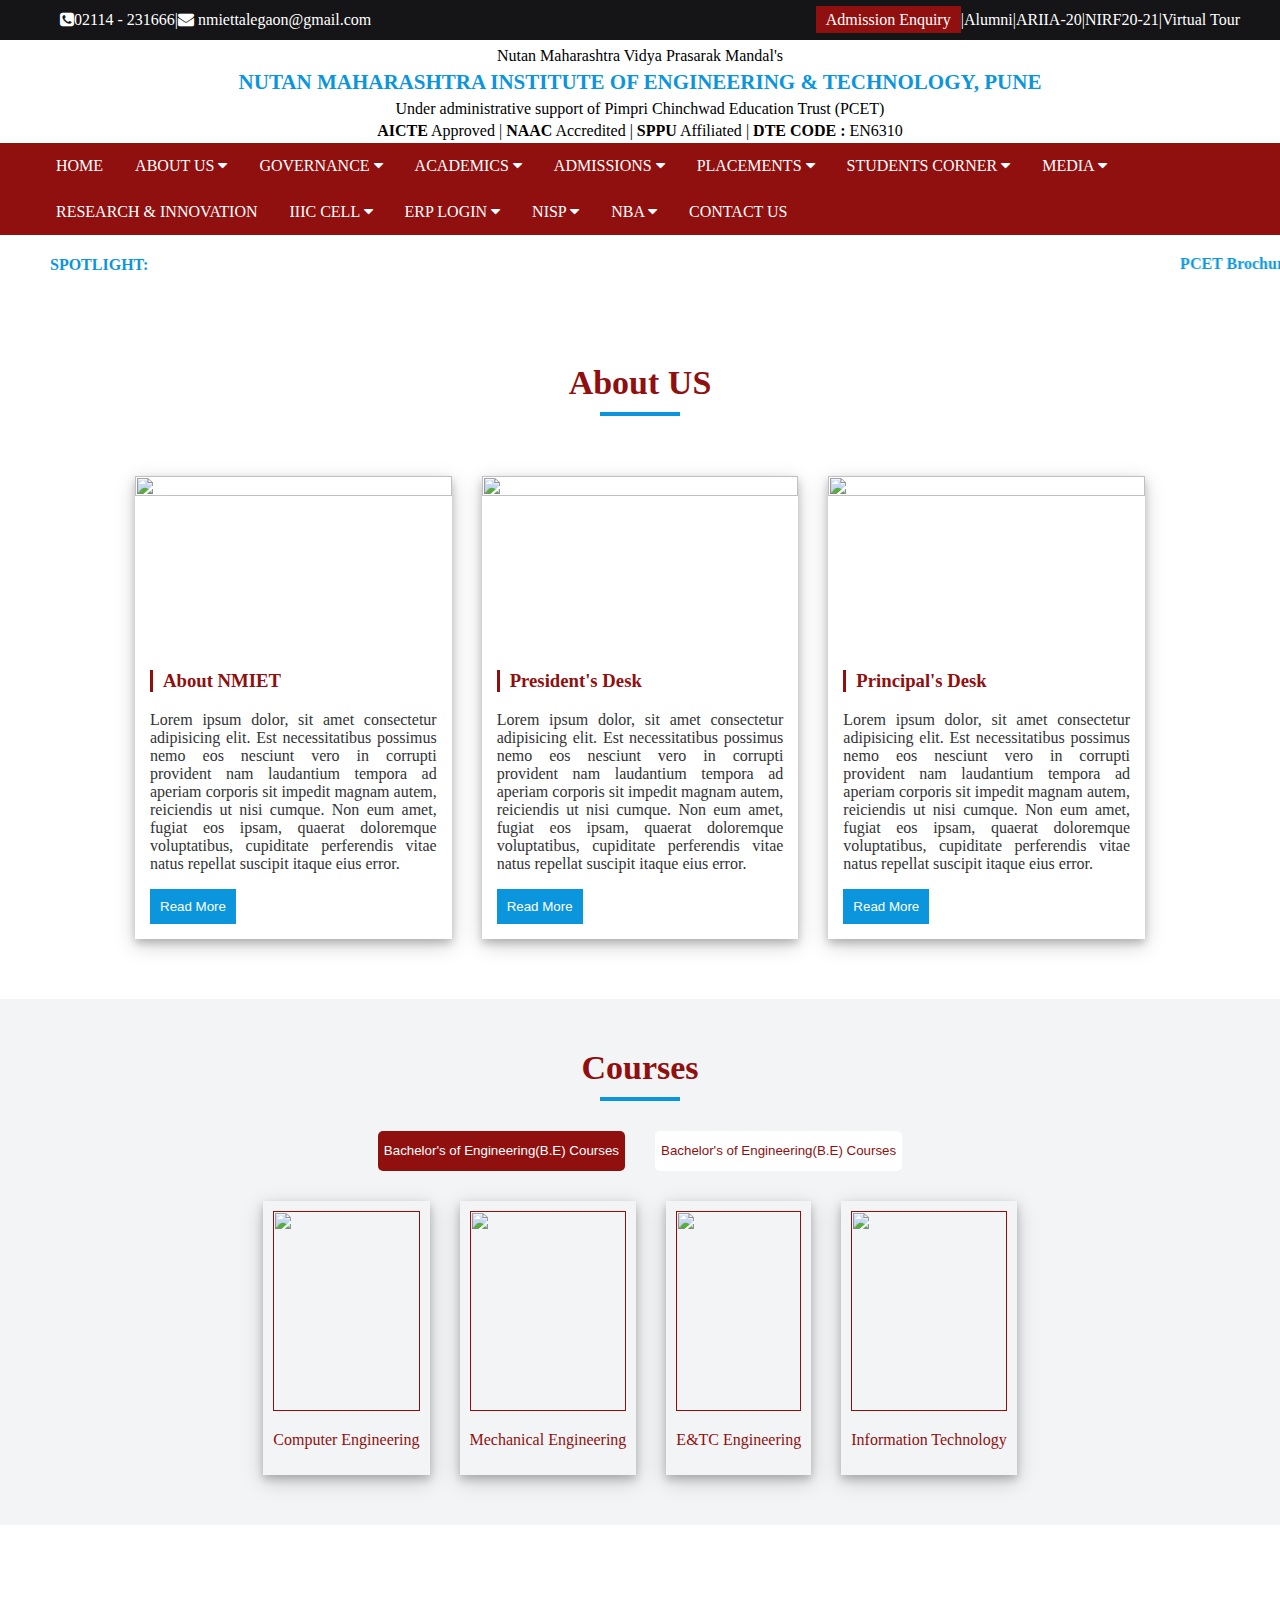
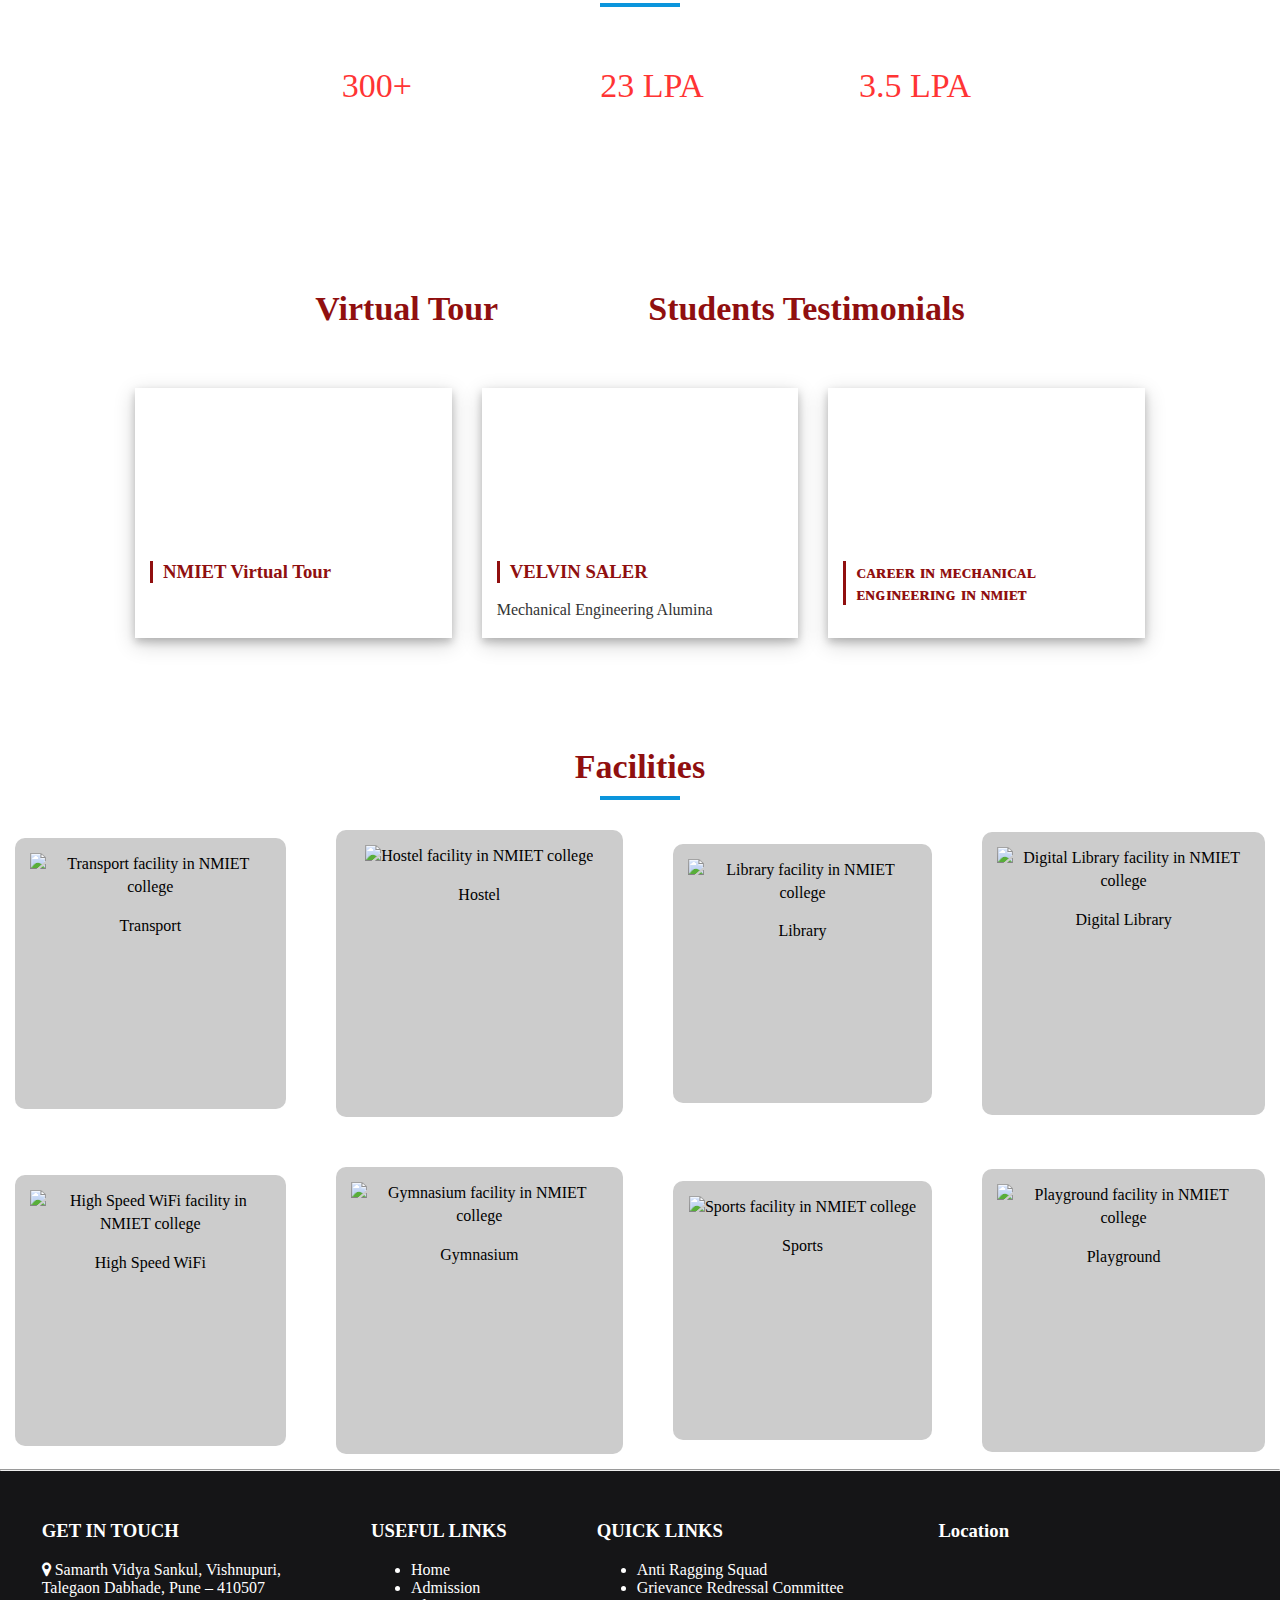
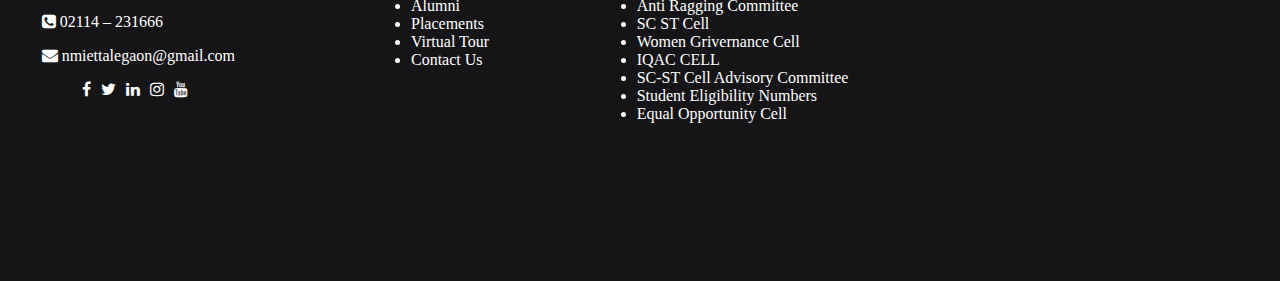
==== commit 113ece34: "Update index.html" ====
--- a/index.html
+++ b/index.html
@@ -5,7 +5,7 @@
     <meta name="viewport" content="width=device-width, initial-scale=1.0">
     <title>NMIET</title>
     <link rel="stylesheet" href="https://cdnjs.cloudflare.com/ajax/libs/font-awesome/4.7.0/css/font-awesome.min.css">
-    <link rel="stylesheet" href="index.css">
+    <link rel="stylesheet" href="Nmiet.css">
 </head>
 <body>
                     <!-- HEADER STRIP -->
--- a/Nmiet.css
+++ b/Nmiet.css
@@ -0,0 +1,562 @@
+body{
+    font-family: Cambria, Cochin, Georgia, Times, 'Times New Roman', serif;
+    margin: 0;
+    /* line-height: 1.42857143; */
+}
+
+
+
+        /* HEADER STRIP */
+/* ------------------------------- */
+.header{
+    display: flex;
+    justify-content: space-between;
+    background: #151517;
+    height: 40px;
+    width: 100%;
+    align-items: center; 
+    /* padding-left: 115px;
+    padding-right: 115px; */
+    /* border-box: ; */
+    color: white;
+}
+
+.head_1{
+    display: flex;
+    padding-left: 60px;
+    /* gap: 5px; */
+    /* justify-content: flex-start;
+    align-items: flex-start; */
+}
+.head_1 a{
+    text-decoration: none;
+    color: white;
+}
+.head_2{
+    display: flex;
+    /* justify-content: flex-end;
+
+    align-items: flex-end; */
+    padding-right: 40px;
+}
+.blink {
+    animation: blinker 1s step-start infinite;
+    background-color: #900F0F;
+    padding:5px 10px;
+    font-family: Cambria, Cochin, Georgia, Times, 'Times New Roman', serif;
+    font-size: 15px;
+}
+@keyframes blinker {
+    50% {
+        opacity: 0;
+    }
+}
+.head_2 a{
+    text-decoration: none;
+    color: white;
+}
+
+header a:hover{
+    text-decoration: underline;
+    color:  #0B95DC;
+}
+
+
+
+
+        /* CONTAINER */
+/* ----------------------- */
+.container{
+    display: flex;
+    flex-wrap:  nowrap;
+    padding-right: 15px;
+    padding-left:15px;
+    margin-right: auto;
+    margin-left: auto;
+    align-items: center;
+    justify-content: center;
+    line-height: 1.42;
+    /* width: 1170px; */
+}
+
+.logo_1 img{
+    width:200px;
+    height: auto;
+    justify-content: flex-start;
+    padding: 20px;
+} 
+.logo_2 img{
+    width: 200px;
+    height: auto;
+    justify-content: flex-end;
+    padding: 20px;
+
+} 
+
+.content{
+    padding-top: 5px;
+}
+
+.span2 {
+    color: #0B95DC;
+    font-weight: bold;
+    font-size: 21px;
+    padding: 3px 0px;
+}
+
+
+
+        /* NAVBAR */
+/* ----------------------- */
+
+.navbar{
+    overflow: hidden;
+    background-color: #900F0F;
+    padding: 0px 40px;
+    /* align-items: center; */
+}
+
+.navbar a{
+    float:left ;
+    font-size:16px;
+    text-align: center;
+    padding: 14px 16px;
+    text-decoration: none;
+    color: white;
+}
+
+.dropdown{
+    float: left;
+    overflow: hidden;
+}
+
+.dropdown .dropbtn{
+    font-size: 16px;  
+    border: none;
+    outline: none;
+    color: white;
+    padding: 14px 16px;
+    background-color:#900F0F ;
+    font-family: inherit;
+    margin: 0;
+}
+
+.navbar a:hover , .dropdown:hover .dropbtn{
+    background-color: #0B95DC;
+    cursor: pointer;
+}
+
+.dropdown-content{
+    display: none;
+    position: absolute;
+    background-color: #900F0F;
+    min-width: 160px;
+    box-shadow: 0px 8px 16px 0px rgba(0,0,0,0.2);
+    z-index: 1; 
+}
+
+.dropdown-content a{
+    float: none;
+    color:white;
+    padding: 12px 16px;
+    text-decoration: none;
+    display: block;
+    text-align: left;
+}
+
+.dropdown:hover .dropdown-content{
+    display:block;
+}
+
+
+
+/* ------------------------------------ */
+        /* MARQUEE SPOTLIGHT */
+/* ------------------------------------ */
+marquee a{
+    text-decoration: none;
+    color: #0B95DC;
+}
+
+
+
+/* ----------------------------------- */
+        /* IMAGES SLIDER */
+/* ----------------------------------- */
+
+.images img{
+    width: 100%;
+}
+
+/* ------------------------------------ */
+        /* ABOUT US */
+/* ------------------------------------ */
+.about _us{
+    justify-content: center;
+}
+
+
+.about_us .text button{     
+    /* read more button */
+    border: none;
+    color:white;
+    background: #0B95DC;
+    padding:10px;       
+}
+
+.about_us .title,.courses .title, .testimonials .title , .facilities .title {
+    text-align: center;
+    color: #900F0F;
+    font-size: 34px;
+    margin-top: 50px;
+    
+}
+
+/* .about_us .title .heading{
+
+     border-bottom: 3px solid #900F0F; 
+} */
+
+/* .about_containers {
+     width: 1170px; 
+
+}
+*/
+
+.about_containers .cards{
+    display: flex;
+    justify-content: center ;
+    align-items: center;
+    gap: 30px;
+    padding-top: 60px;
+    padding-bottom: 60px;
+  
+    padding-left: 135px;
+    padding-right: 135px;
+}
+
+.about_containers .image{
+    width: 390px;
+    /* padding-right: 15px;
+    padding-left: 15px; */
+    box-sizing: border-box;
+    box-shadow: 0 4px 8px 0 rgba(0, 0, 0, 0.2), 0 6px 20px 0 rgba(0, 0, 0 , 0.19);
+    overflow: hidden;
+}
+
+.image img{
+    width:100%;
+    aspect-ratio: 9/5;
+} 
+
+.image img:hover{
+    scale:1.1;
+    transition: 1s ease;
+    cursor: pointer;
+}
+
+.image .text{
+    padding-right: 15px;
+    padding-left: 15px;
+    padding-bottom: 15px;
+}
+
+.image .text h3{
+    color: #900F0F;
+    padding-left: 10px;
+}
+
+.image .text .heading{
+    border-left: 3px solid #900F0F;
+}
+
+.image .text p{
+    text-align: justify;
+    color: #333;
+}
+
+
+
+/* COURSES*/
+.courses{
+    background-color: #f3f4f5;
+    padding: 50px;
+}
+
+.courses .title{
+    margin-top: 0px;
+}
+
+.courses .button{
+    display: flex;
+    gap: 30px;
+    align-items: center;
+    justify-content: center;
+    /* width: 100px; */
+    padding: 30px;
+}
+.courses .button .button_1{
+    height: 40px;
+    color: white;
+    background: #900F0F;
+    border: none;
+    border-radius: 5px;
+}
+.courses .button .button_2{
+    height: 40px;
+    color: #900F0F;
+    background-color: white;
+    border: none;
+    border-radius: 5px;
+}
+
+
+
+.courses .cards{
+    display: flex;
+    justify-content: center;
+    align-items: center;
+    gap: 30px;
+}
+
+.courses .cards .text{
+    padding: 10px;
+    background: #f3f4f5;
+    height: auto;
+    box-sizing: border-box;
+    box-shadow: 0 4px 8px 0 rgba(0, 0, 0, 0.2), 0 6px 20px 0 rgba(0, 0, 0 , 0.19);
+    
+}
+
+.courses .cards a{
+    text-decoration: none;
+    color: #900F0F;
+    font-size:16px;
+}
+
+.courses .cards .text:hover{
+    background: #ff3434;
+    color: white;
+    transition: 0.5s ease-in-out;
+}
+
+
+.courses .cards .text img{
+    width: 100%;
+    /* aspect-ratio: 4/3; */
+    height:200px;
+    /* padding: 10px; */
+}
+
+
+
+/* ------------------------------------- */
+        /* PLACEMENT HIGHLIGHTS */
+/* ------------------------------------- */
+
+.placement_high{
+    /* background-color: pink; */
+    background: linear-gradient(0deg, rgba(0, 0, 0, 0.8), rgba(0, 0, 0, 0.8)),url(images/placement-bg.png) ;
+    background-repeat: round;
+    background-attachment: fixed;
+    /* z-index: -1; */
+    background-size: cover;
+    /* opacity: 50%; */
+    /* height: 200px; */
+}
+.placement_high .title{
+    text-align: center;    
+    color: white;
+    font-size: 34px;
+    padding-top: 30px;
+}
+
+.placement_high .cards{
+    display: flex;
+    justify-content: center;
+    align-items: center;
+    gap: 100px;
+    margin: 30px;
+    padding: 30px;
+}
+
+
+.placement_high .cards .text header{
+    font-size: 34px;
+    color: #ff3434;
+    /* z-index: 1; */
+}
+
+.placement_high .cards .text  p{
+    font-size: 24px;
+    color: white;
+}
+
+/* ----------------------------------------- */
+        /* TESTIMONIALS */
+/* ----------------------------------------- */
+.testimonials .head{
+    display: flex;
+    justify-content: center;
+    align-items: center;
+    gap: 150px;
+}
+
+.test .image{
+    height: 250px;
+   
+}
+
+
+/* ---------------------------------- */
+        /* FACILITIES*/
+/* ---------------------------------- */
+/* .facilities .underline_1{
+    width: 30px;
+    border-bottom: 2px solid black;
+    padding-bottom: -5px;
+    line-height: 0.1;
+}
+.facilities .underline_2{
+    width: 50px;
+    border-bottom: 2px solid #0B95DC;
+} */
+
+.border_bottom{
+    border-bottom: 2px solid #0B95DC;
+    border-top: 2px solid#0B95DC;
+    width: 80px;
+    margin-left: auto;
+    margin-right: auto;
+    margin-top: 10px;
+}
+
+.facilities .container{
+    display: grid;
+    grid-template-columns: auto auto auto auto;
+    gap: 50px;
+    padding: 15px;
+    margin-top: 15px;
+}
+
+
+.facilities .cards{
+     /* box-sizing: border-box; */
+    /* box-shadow: 0 4px 8px 0 rgba(0, 0, 0, 0.2), 0 6px 20px 0 rgba(0, 0, 0 , 0.19); */
+    background-color: #ccc;
+    border-radius: 10px;
+    aspect-ratio: 1/1;
+
+}
+
+.facilities .text{
+    padding: 15px;
+}
+
+.facilities .cards:hover{
+    background: #ff3434;
+    color: white;
+    cursor: pointer;
+}
+
+.facilities .text h3{
+    color: #900F0F;
+}
+
+
+/* -------------------------------- */
+.divider{
+    width: 3px solid #0B95DC ;
+margin: 0px;    
+}
+/* -------------------------------- */
+ 
+
+        /* LINKS */
+/* ---------------------- */
+/* .footer_strip{ */
+    
+
+.footer_container{
+    background: #151517;
+    color: white;
+}
+
+.footer_container a{
+    text-decoration: none;
+    color: white;
+}
+ 
+.footer_container a:hover{
+    color: #0B95DC;
+    text-decoration: underline;
+}
+    
+.footer_container .row{
+    display:flex;
+    justify-content: center;
+    align-items: center;
+    gap: 30px;
+}
+
+.footer_container .row .col{
+    height: 350px;
+    padding: 30px;
+}
+
+.footer_container .row .col .social-network a{
+    text-decoration: none;
+    display: flex;
+
+}
+ul.social-network{
+    list-style-type: none;
+    display: flex;
+    gap: 10px;
+   
+}
+
+ul .social-network li{
+    color: pink;
+    padding: 10px;
+}
+
+
+
+ 
+
+/* MEDIA QUERIES */
+
+@media only screen and (min-width:1000px) and (max-width:1200px){
+    .container{
+        /* flex-wrap: wrap; */
+        width: 1000px;
+    }
+
+    .navbar{
+        align-items: center;
+
+    }
+}
+
+@media only screen and (max-width:1000px){
+    .container{
+        flex-direction: column;
+        align-items: center;
+    }
+
+    .col li{
+        font-size: small;
+    }
+}
+
+
+
+
+
+
+
+
+
+
+
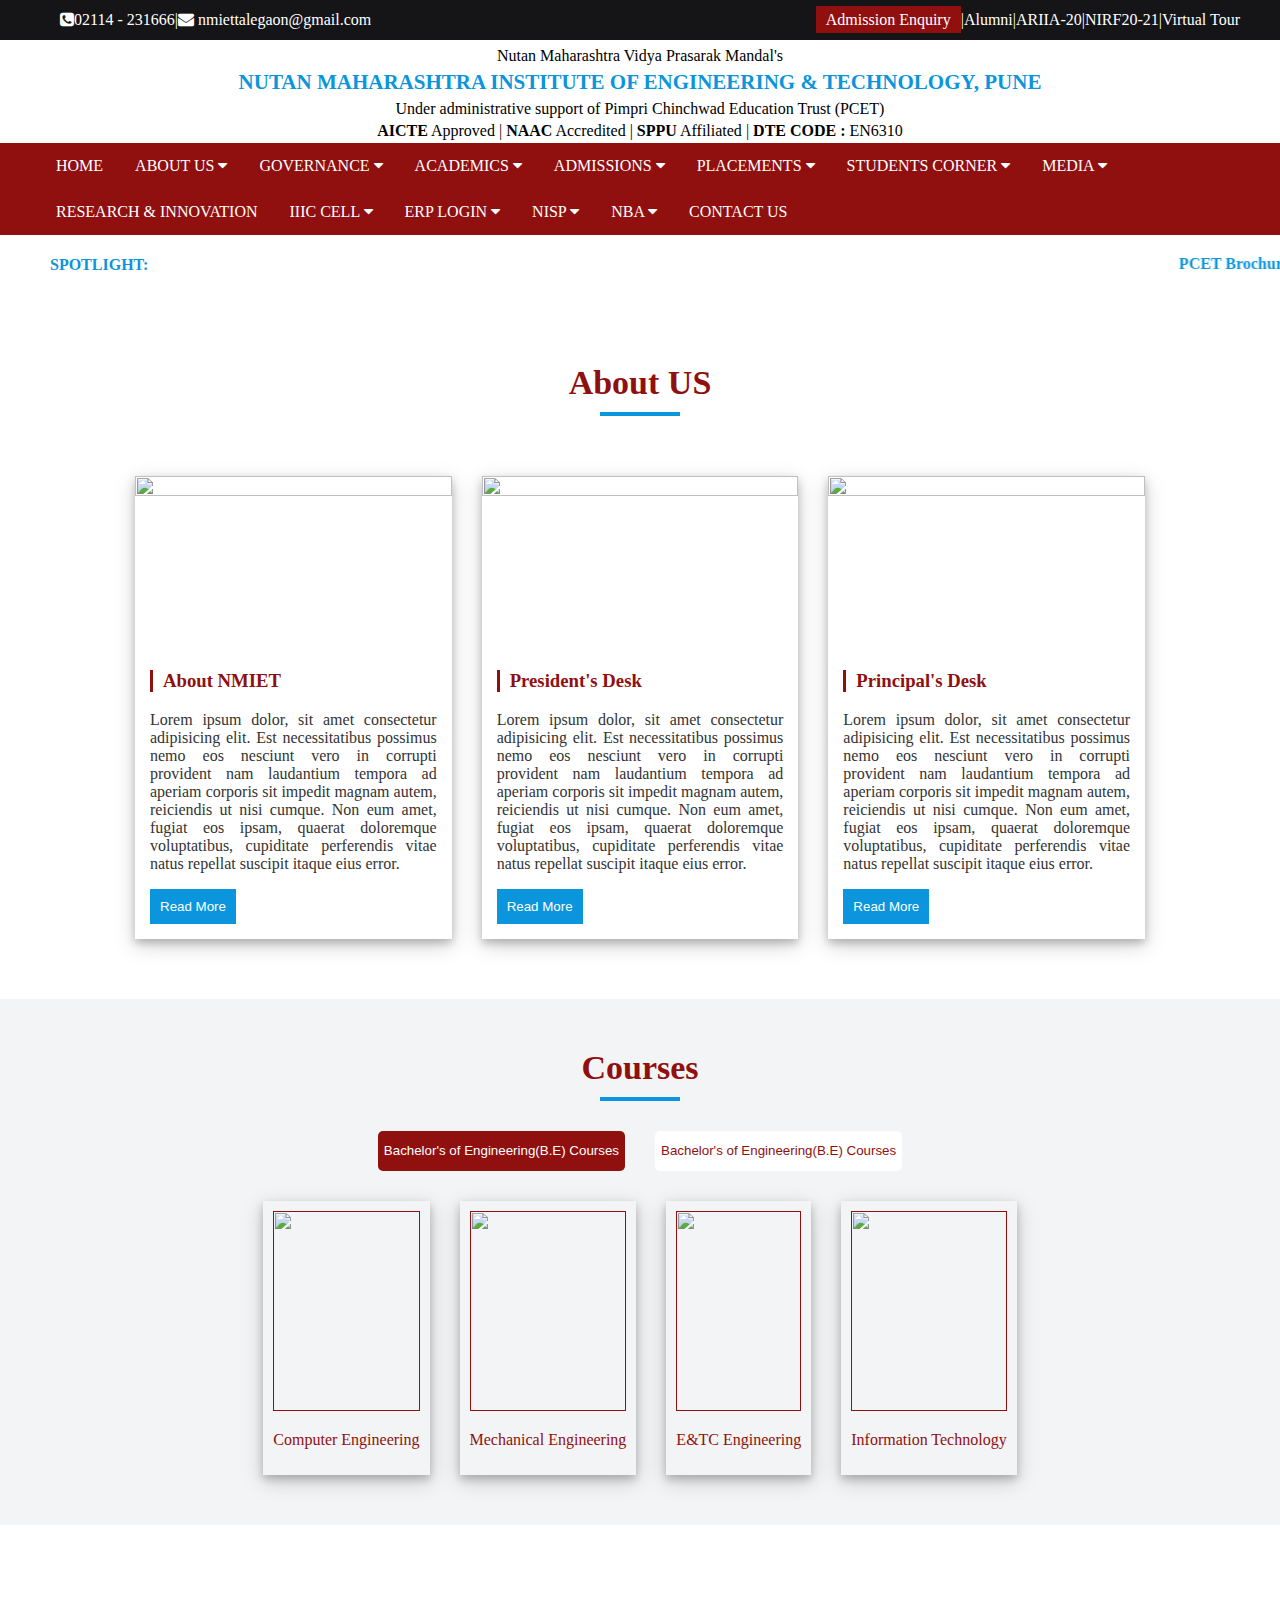
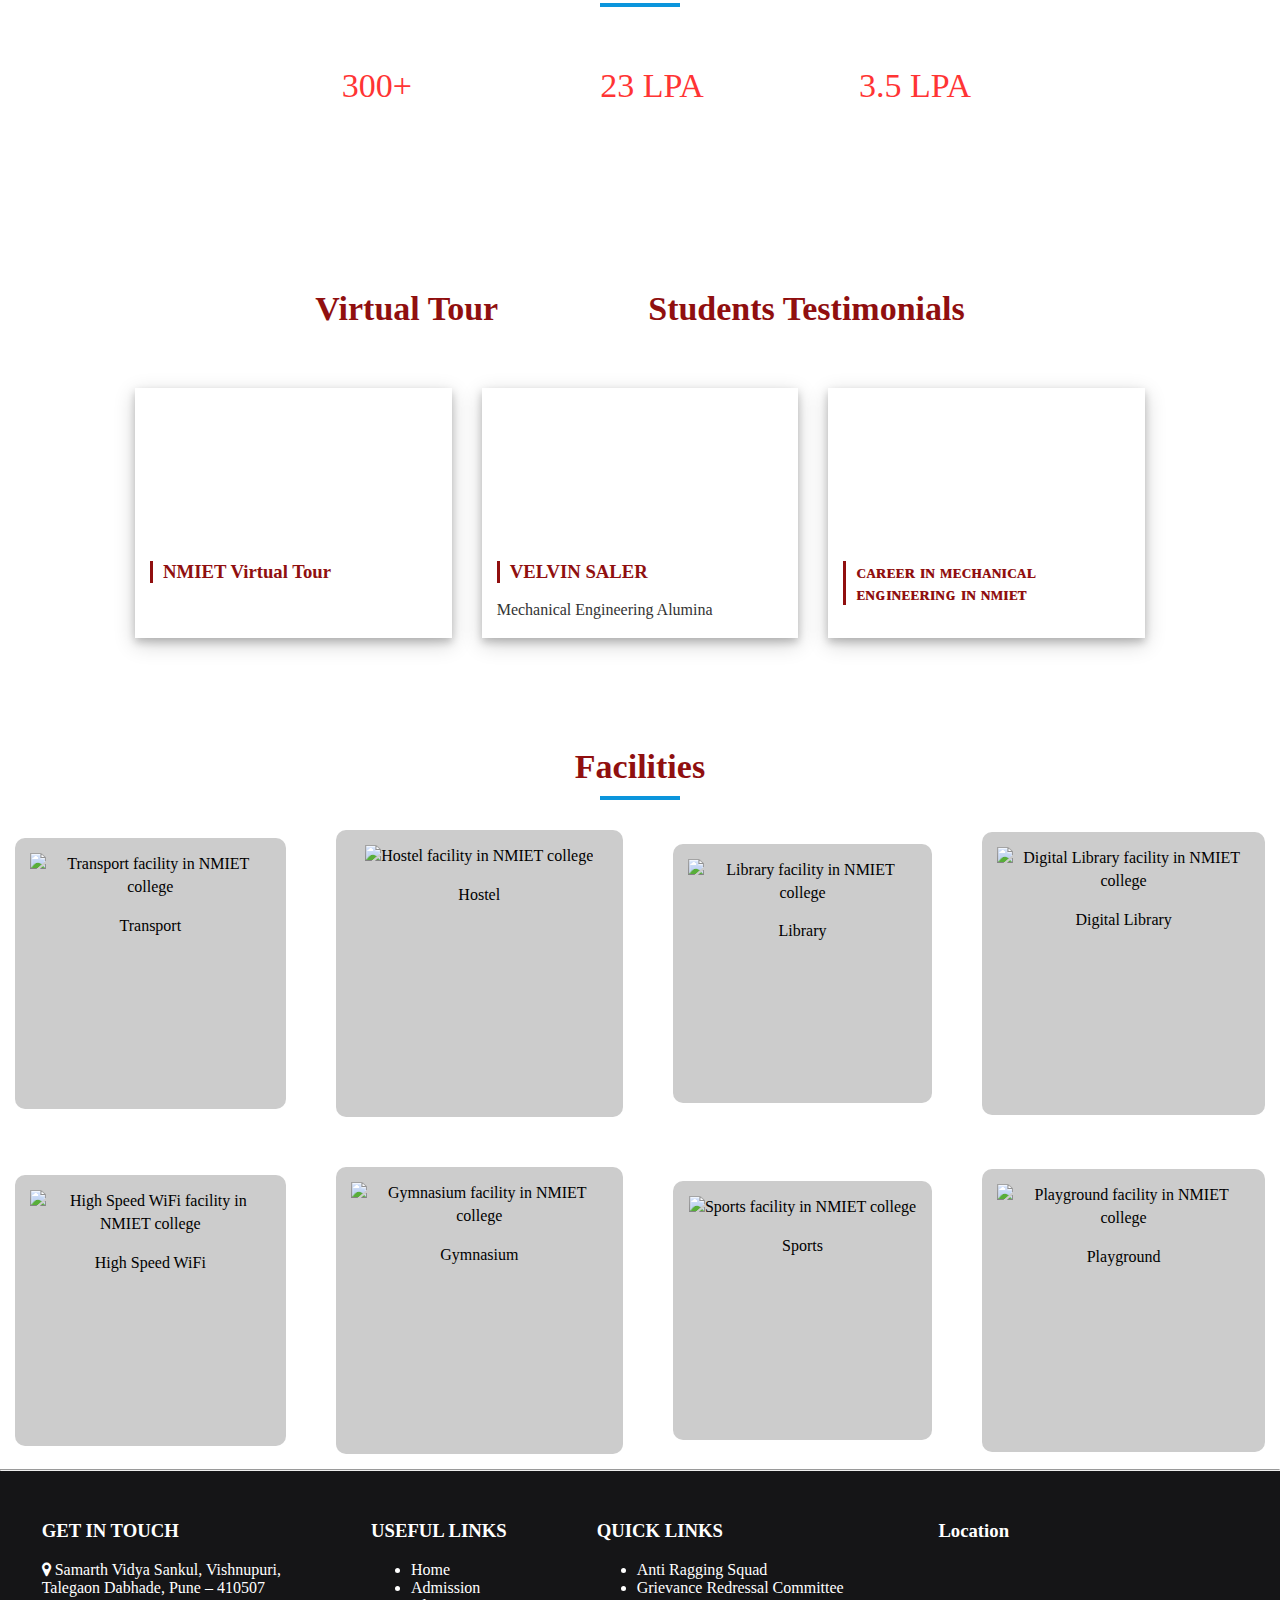
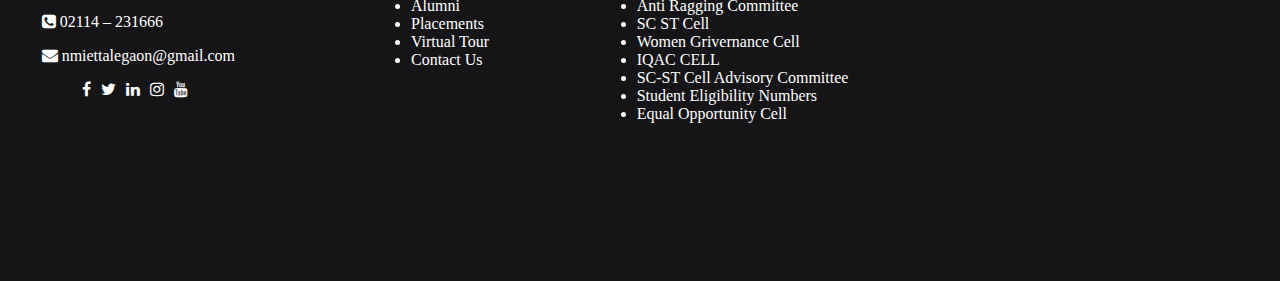
==== commit 253f7a7e: "Update index.html" ====
--- a/index.html
+++ b/index.html
@@ -5,7 +5,7 @@
     <meta name="viewport" content="width=device-width, initial-scale=1.0">
     <title>NMIET</title>
     <link rel="stylesheet" href="https://cdnjs.cloudflare.com/ajax/libs/font-awesome/4.7.0/css/font-awesome.min.css">
-    <link rel="stylesheet" href="Nmiet.css">
+    <link rel="stylesheet" href="style.css">
 </head>
 <body>
                     <!-- HEADER STRIP -->
--- a/style.css
+++ b/style.css
@@ -0,0 +1,562 @@
+body{
+    font-family: Cambria, Cochin, Georgia, Times, 'Times New Roman', serif;
+    margin: 0;
+    /* line-height: 1.42857143; */
+}
+
+
+
+        /* HEADER STRIP */
+/* ------------------------------- */
+.header{
+    display: flex;
+    justify-content: space-between;
+    background: #151517;
+    height: 40px;
+    width: 100%;
+    align-items: center; 
+    /* padding-left: 115px;
+    padding-right: 115px; */
+    /* border-box: ; */
+    color: white;
+}
+
+.head_1{
+    display: flex;
+    padding-left: 60px;
+    /* gap: 5px; */
+    /* justify-content: flex-start;
+    align-items: flex-start; */
+}
+.head_1 a{
+    text-decoration: none;
+    color: white;
+}
+.head_2{
+    display: flex;
+    /* justify-content: flex-end;
+
+    align-items: flex-end; */
+    padding-right: 40px;
+}
+.blink {
+    animation: blinker 1s step-start infinite;
+    background-color: #900F0F;
+    padding:5px 10px;
+    font-family: Cambria, Cochin, Georgia, Times, 'Times New Roman', serif;
+    font-size: 15px;
+}
+@keyframes blinker {
+    50% {
+        opacity: 0;
+    }
+}
+.head_2 a{
+    text-decoration: none;
+    color: white;
+}
+
+header a:hover{
+    text-decoration: underline;
+    color:  #0B95DC;
+}
+
+
+
+
+        /* CONTAINER */
+/* ----------------------- */
+.container{
+    display: flex;
+    flex-wrap:  nowrap;
+    padding-right: 15px;
+    padding-left:15px;
+    margin-right: auto;
+    margin-left: auto;
+    align-items: center;
+    justify-content: center;
+    line-height: 1.42;
+    /* width: 1170px; */
+}
+
+.logo_1 img{
+    width:200px;
+    height: auto;
+    justify-content: flex-start;
+    padding: 20px;
+} 
+.logo_2 img{
+    width: 200px;
+    height: auto;
+    justify-content: flex-end;
+    padding: 20px;
+
+} 
+
+.content{
+    padding-top: 5px;
+}
+
+.span2 {
+    color: #0B95DC;
+    font-weight: bold;
+    font-size: 21px;
+    padding: 3px 0px;
+}
+
+
+
+        /* NAVBAR */
+/* ----------------------- */
+
+.navbar{
+    overflow: hidden;
+    background-color: #900F0F;
+    padding: 0px 40px;
+    /* align-items: center; */
+}
+
+.navbar a{
+    float:left ;
+    font-size:16px;
+    text-align: center;
+    padding: 14px 16px;
+    text-decoration: none;
+    color: white;
+}
+
+.dropdown{
+    float: left;
+    overflow: hidden;
+}
+
+.dropdown .dropbtn{
+    font-size: 16px;  
+    border: none;
+    outline: none;
+    color: white;
+    padding: 14px 16px;
+    background-color:#900F0F ;
+    font-family: inherit;
+    margin: 0;
+}
+
+.navbar a:hover , .dropdown:hover .dropbtn{
+    background-color: #0B95DC;
+    cursor: pointer;
+}
+
+.dropdown-content{
+    display: none;
+    position: absolute;
+    background-color: #900F0F;
+    min-width: 160px;
+    box-shadow: 0px 8px 16px 0px rgba(0,0,0,0.2);
+    z-index: 1; 
+}
+
+.dropdown-content a{
+    float: none;
+    color:white;
+    padding: 12px 16px;
+    text-decoration: none;
+    display: block;
+    text-align: left;
+}
+
+.dropdown:hover .dropdown-content{
+    display:block;
+}
+
+
+
+/* ------------------------------------ */
+        /* MARQUEE SPOTLIGHT */
+/* ------------------------------------ */
+marquee a{
+    text-decoration: none;
+    color: #0B95DC;
+}
+
+
+
+/* ----------------------------------- */
+        /* IMAGES SLIDER */
+/* ----------------------------------- */
+
+.images img{
+    width: 100%;
+}
+
+/* ------------------------------------ */
+        /* ABOUT US */
+/* ------------------------------------ */
+.about _us{
+    justify-content: center;
+}
+
+
+.about_us .text button{     
+    /* read more button */
+    border: none;
+    color:white;
+    background: #0B95DC;
+    padding:10px;       
+}
+
+.about_us .title,.courses .title, .testimonials .title , .facilities .title {
+    text-align: center;
+    color: #900F0F;
+    font-size: 34px;
+    margin-top: 50px;
+    
+}
+
+/* .about_us .title .heading{
+
+     border-bottom: 3px solid #900F0F; 
+} */
+
+/* .about_containers {
+     width: 1170px; 
+
+}
+*/
+
+.about_containers .cards{
+    display: flex;
+    justify-content: center ;
+    align-items: center;
+    gap: 30px;
+    padding-top: 60px;
+    padding-bottom: 60px;
+  
+    padding-left: 135px;
+    padding-right: 135px;
+}
+
+.about_containers .image{
+    width: 390px;
+    /* padding-right: 15px;
+    padding-left: 15px; */
+    box-sizing: border-box;
+    box-shadow: 0 4px 8px 0 rgba(0, 0, 0, 0.2), 0 6px 20px 0 rgba(0, 0, 0 , 0.19);
+    overflow: hidden;
+}
+
+.image img{
+    width:100%;
+    aspect-ratio: 9/5;
+} 
+
+.image img:hover{
+    scale:1.1;
+    transition: 1s ease;
+    cursor: pointer;
+}
+
+.image .text{
+    padding-right: 15px;
+    padding-left: 15px;
+    padding-bottom: 15px;
+}
+
+.image .text h3{
+    color: #900F0F;
+    padding-left: 10px;
+}
+
+.image .text .heading{
+    border-left: 3px solid #900F0F;
+}
+
+.image .text p{
+    text-align: justify;
+    color: #333;
+}
+
+
+
+/* COURSES*/
+.courses{
+    background-color: #f3f4f5;
+    padding: 50px;
+}
+
+.courses .title{
+    margin-top: 0px;
+}
+
+.courses .button{
+    display: flex;
+    gap: 30px;
+    align-items: center;
+    justify-content: center;
+    /* width: 100px; */
+    padding: 30px;
+}
+.courses .button .button_1{
+    height: 40px;
+    color: white;
+    background: #900F0F;
+    border: none;
+    border-radius: 5px;
+}
+.courses .button .button_2{
+    height: 40px;
+    color: #900F0F;
+    background-color: white;
+    border: none;
+    border-radius: 5px;
+}
+
+
+
+.courses .cards{
+    display: flex;
+    justify-content: center;
+    align-items: center;
+    gap: 30px;
+}
+
+.courses .cards .text{
+    padding: 10px;
+    background: #f3f4f5;
+    height: auto;
+    box-sizing: border-box;
+    box-shadow: 0 4px 8px 0 rgba(0, 0, 0, 0.2), 0 6px 20px 0 rgba(0, 0, 0 , 0.19);
+    
+}
+
+.courses .cards a{
+    text-decoration: none;
+    color: #900F0F;
+    font-size:16px;
+}
+
+.courses .cards .text:hover{
+    background: #ff3434;
+    color: white;
+    transition: 0.5s ease-in-out;
+}
+
+
+.courses .cards .text img{
+    width: 100%;
+    /* aspect-ratio: 4/3; */
+    height:200px;
+    /* padding: 10px; */
+}
+
+
+
+/* ------------------------------------- */
+        /* PLACEMENT HIGHLIGHTS */
+/* ------------------------------------- */
+
+.placement_high{
+    /* background-color: pink; */
+    background: linear-gradient(0deg, rgba(0, 0, 0, 0.8), rgba(0, 0, 0, 0.8)),url(images/placement-bg.png) ;
+    background-repeat: round;
+    background-attachment: fixed;
+    /* z-index: -1; */
+    background-size: cover;
+    /* opacity: 50%; */
+    /* height: 200px; */
+}
+.placement_high .title{
+    text-align: center;    
+    color: white;
+    font-size: 34px;
+    padding-top: 30px;
+}
+
+.placement_high .cards{
+    display: flex;
+    justify-content: center;
+    align-items: center;
+    gap: 100px;
+    margin: 30px;
+    padding: 30px;
+}
+
+
+.placement_high .cards .text header{
+    font-size: 34px;
+    color: #ff3434;
+    /* z-index: 1; */
+}
+
+.placement_high .cards .text  p{
+    font-size: 24px;
+    color: white;
+}
+
+/* ----------------------------------------- */
+        /* TESTIMONIALS */
+/* ----------------------------------------- */
+.testimonials .head{
+    display: flex;
+    justify-content: center;
+    align-items: center;
+    gap: 150px;
+}
+
+.test .image{
+    height: 250px;
+   
+}
+
+
+/* ---------------------------------- */
+        /* FACILITIES*/
+/* ---------------------------------- */
+/* .facilities .underline_1{
+    width: 30px;
+    border-bottom: 2px solid black;
+    padding-bottom: -5px;
+    line-height: 0.1;
+}
+.facilities .underline_2{
+    width: 50px;
+    border-bottom: 2px solid #0B95DC;
+} */
+
+.border_bottom{
+    border-bottom: 2px solid #0B95DC;
+    border-top: 2px solid#0B95DC;
+    width: 80px;
+    margin-left: auto;
+    margin-right: auto;
+    margin-top: 10px;
+}
+
+.facilities .container{
+    display: grid;
+    grid-template-columns: auto auto auto auto;
+    gap: 50px;
+    padding: 15px;
+    margin-top: 15px;
+}
+
+
+.facilities .cards{
+     /* box-sizing: border-box; */
+    /* box-shadow: 0 4px 8px 0 rgba(0, 0, 0, 0.2), 0 6px 20px 0 rgba(0, 0, 0 , 0.19); */
+    background-color: #ccc;
+    border-radius: 10px;
+    aspect-ratio: 1/1;
+
+}
+
+.facilities .text{
+    padding: 15px;
+}
+
+.facilities .cards:hover{
+    background: #ff3434;
+    color: white;
+    cursor: pointer;
+}
+
+.facilities .text h3{
+    color: #900F0F;
+}
+
+
+/* -------------------------------- */
+.divider{
+    width: 3px solid #0B95DC ;
+margin: 0px;    
+}
+/* -------------------------------- */
+ 
+
+        /* LINKS */
+/* ---------------------- */
+/* .footer_strip{ */
+    
+
+.footer_container{
+    background: #151517;
+    color: white;
+}
+
+.footer_container a{
+    text-decoration: none;
+    color: white;
+}
+ 
+.footer_container a:hover{
+    color: #0B95DC;
+    text-decoration: underline;
+}
+    
+.footer_container .row{
+    display:flex;
+    justify-content: center;
+    align-items: center;
+    gap: 30px;
+}
+
+.footer_container .row .col{
+    height: 350px;
+    padding: 30px;
+}
+
+.footer_container .row .col .social-network a{
+    text-decoration: none;
+    display: flex;
+
+}
+ul.social-network{
+    list-style-type: none;
+    display: flex;
+    gap: 10px;
+   
+}
+
+ul .social-network li{
+    color: pink;
+    padding: 10px;
+}
+
+
+
+ 
+
+/* MEDIA QUERIES */
+
+@media only screen and (min-width:1000px) and (max-width:1200px){
+    .container{
+        /* flex-wrap: wrap; */
+        width: 1000px;
+    }
+
+    .navbar{
+        align-items: center;
+
+    }
+}
+
+@media only screen and (max-width:1000px){
+    .container{
+        flex-direction: column;
+        align-items: center;
+    }
+
+    .col li{
+        font-size: small;
+    }
+}
+
+
+
+
+
+
+
+
+
+
+
